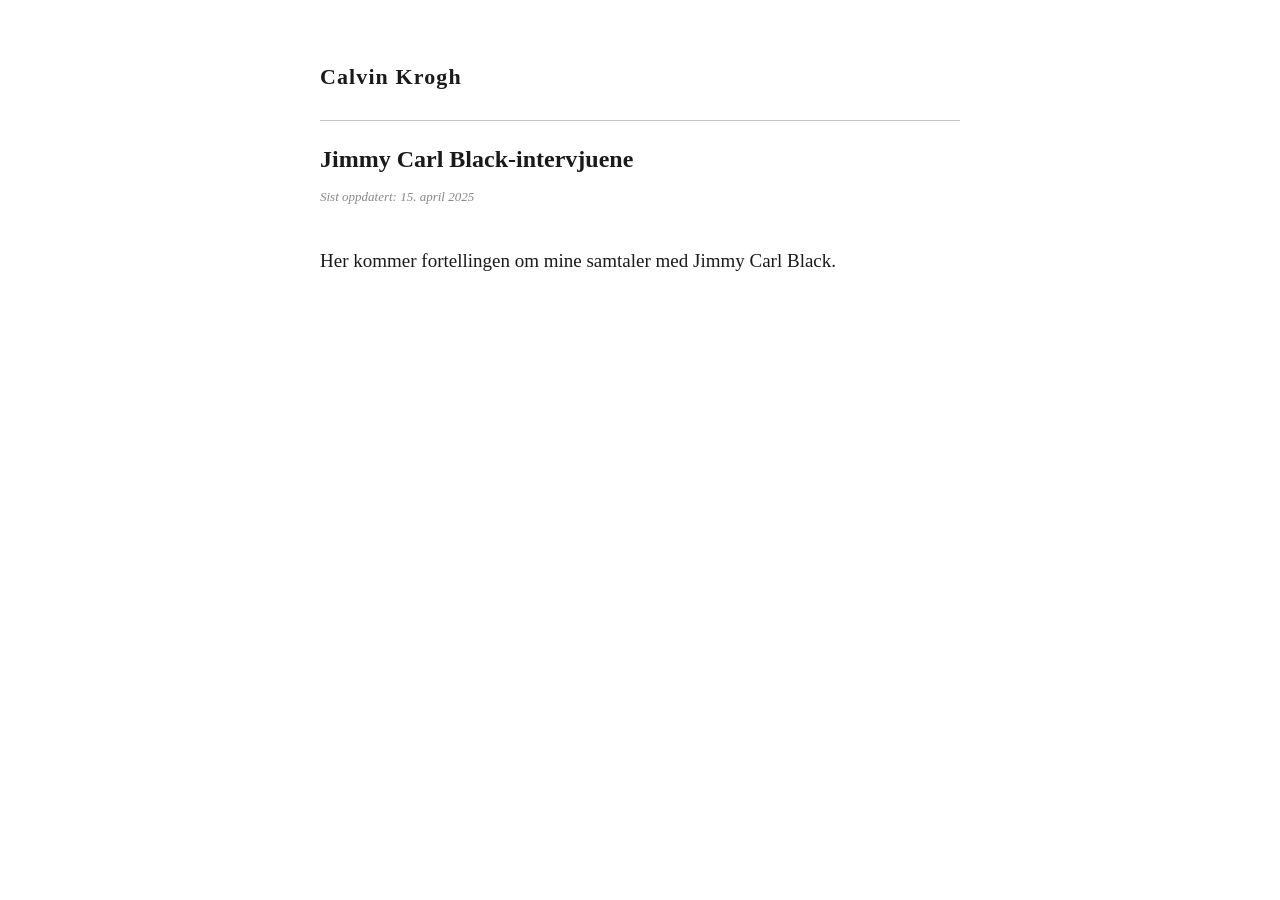
==== jimmy-carl-black-interviews.html @ 7d608687 "Add files via upload" ====
<!DOCTYPE html>
<html lang="no">
<head>
  <meta charset="UTF-8">
  <meta name="viewport" content="width=device-width, initial-scale=1.0">
  <title>Jimmy Carl Black-intervjuene – Calvin Krogh</title>
  <link rel="stylesheet" href="style.css">
</head>
<body>
  <div class="wrap">

    <header>
      <a href="index.html" class="site-name">Calvin Krogh</a>
    </header>

    <article>
      <h1>Jimmy Carl Black-intervjuene</h1>
      <p class="article-date">Sist oppdatert: 15. april 2025</p>

      <p>Her kommer fortellingen om mine samtaler med Jimmy Carl Black.</p>

    </article>

  </div>
</body>
</html>
---- style.css ----
@font-face {
  font-family: 'Crimson Text';
  src: url('fonts/CrimsonText-Regular.woff2') format('woff2');
  font-weight: 400;
  font-style: normal;
}
@font-face {
  font-family: 'Crimson Text';
  src: url('fonts/CrimsonText-Italic.woff2') format('woff2');
  font-weight: 400;
  font-style: italic;
}
@font-face {
  font-family: 'Crimson Text';
  src: url('fonts/CrimsonText-SemiBold.woff2') format('woff2');
  font-weight: 600;
  font-style: normal;
}

*, *::before, *::after {
  box-sizing: border-box;
  margin: 0;
  padding: 0;
}

:root {
  --text: #1a1a1a;
  --text-muted: #888;
  --border: #c8c4bc;
  --bg: #ffffff;
  --link: #1a1a1a;
}

@media (prefers-color-scheme: dark) {
  :root {
    --text: #e8e4dc;
    --text-muted: #888;
    --border: #3a3632;
    --bg: #161412;
    --link: #e8e4dc;
  }
}

html {
  font-size: 19px;
}

body {
  font-family: 'Crimson Text', Georgia, serif;
  color: var(--text);
  background: var(--bg);
  line-height: 1.85;
  padding: 3rem 1.5rem 5rem;
}

.wrap {
  max-width: 640px;
  margin: 0 auto;
}

/* Header */
header {
  display: flex;
  align-items: baseline;
  justify-content: space-between;
  margin-bottom: 1.2rem;
  padding-bottom: 1.2rem;
  border-bottom: 0.5px solid var(--border);
}

.site-name {
  font-size: 22px;
  font-weight: 600;
  letter-spacing: 0.05em;
  color: var(--text);
  text-decoration: none;
}

nav a {
  font-size: 16px;
  color: var(--text-muted);
  text-decoration: none;
  font-style: italic;
}

nav a:hover {
  color: var(--text);
}

/* Article */
article h1 {
  font-size: 24px;
  font-weight: 600;
  line-height: 1.3;
  margin-bottom: 0.5rem;
  color: var(--text);
}

.article-date {
  font-size: 13px;
  color: var(--text-muted);
  font-style: italic;
  margin-bottom: 1.8rem;
}

p {
  margin-bottom: 1.4rem;
}

p:last-child {
  margin-bottom: 0;
}

/* Dropcap */
p.dropcap::first-letter {
  font-size: 4.5em;
  font-weight: 600;
  float: left;
  line-height: 0.82;
  margin-right: 0.07em;
  margin-top: 0.05em;
}

/* Section headings inside articles */
article h2 {
  font-size: 20px;
  font-weight: 600;
  line-height: 1.3;
  margin-top: 2.2rem;
  margin-bottom: 0.4rem;
  color: var(--text);
}

/* Blockquote */
blockquote {
  margin: 2rem 0;
  padding-left: 1.5rem;
  border-left: 1.5px solid var(--border);
}

blockquote p {
  font-style: italic;
  color: var(--text);
  margin-bottom: 0.5rem;
}

blockquote cite {
  font-size: 13px;
  color: var(--text-muted);
  font-style: normal;
}

/* Links in body text */
article a {
  color: var(--link);
  text-decoration: underline;
  text-underline-offset: 3px;
}

/* Video embed */
.video-wrap {
  position: relative;
  padding-bottom: 56.25%;
  height: 0;
  margin: 2rem 0;
}

.video-wrap iframe {
  position: absolute;
  top: 0; left: 0;
  width: 100%; height: 100%;
  border: none;
}

/* Divider */
hr {
  border: none;
  border-top: 0.5px solid var(--border);
  margin: 3rem 0;
}

/* Section intro text */
.section-intro {
  font-size: 16px;
  color: var(--text-muted);
  font-style: italic;
  margin-bottom: 1.5rem;
  line-height: 1.7;
}

/* Newsletter */
.newsletter {
  margin-bottom: 0;
}

.newsletter-row {
  display: flex;
  gap: 8px;
}

.newsletter-row input {
  flex: 1;
}

.btn-filled {
  font-family: 'Crimson Text', Georgia, serif;
  font-size: 17px;
  background: var(--text);
  border: 0.5px solid var(--text);
  padding: 8px 20px;
  cursor: pointer;
  color: var(--bg);
  letter-spacing: 0.03em;
  white-space: nowrap;
}

.btn-filled:hover {
  opacity: 0.85;
}

/* Footer */
footer {
  border-top: 0.5px solid var(--border);
  margin-top: 3rem;
  padding: 1.5rem 0;
  font-size: 13px;
  color: var(--text-muted);
}

/* Contact form */
.contact-intro {
  font-size: 13px;
  color: var(--text-muted);
  font-style: italic;
  margin-bottom: 1.5rem;
}

.field {
  margin-bottom: 1.4rem;
}

label {
  display: block;
  font-size: 13px;
  color: var(--text-muted);
  margin-bottom: 4px;
  font-style: italic;
}

input[type="text"],
input[type="email"] {
  width: 100%;
  border: none;
  border-bottom: 0.5px solid var(--border);
  padding: 6px 0;
  font-family: 'Crimson Text', Georgia, serif;
  font-size: 18px;
  color: var(--text);
  background: transparent;
  outline: none;
  border-radius: 0;
}

input[type="text"]:focus,
input[type="email"]:focus {
  border-bottom-color: var(--text);
}

textarea {
  width: 100%;
  border: 0.5px solid var(--border);
  padding: 10px;
  font-family: 'Crimson Text', Georgia, serif;
  font-size: 18px;
  color: var(--text);
  background: transparent;
  outline: none;
  resize: vertical;
  min-height: 140px;
  border-radius: 0;
}

textarea:focus {
  border-color: var(--text);
}

button {
  font-family: 'Crimson Text', Georgia, serif;
  font-size: 17px;
  background: transparent;
  border: 0.5px solid var(--text);
  padding: 8px 24px;
  cursor: pointer;
  color: var(--text);
  letter-spacing: 0.03em;
}

button:hover {
  background: var(--text);
  color: var(--bg);
}

/* Status messages */
.status {
  margin-top: 1rem;
  font-size: 15px;
  font-style: italic;
  color: var(--text-muted);
  display: none;
}

/* Encrypted output */
.encrypted-output {
  display: none;
  margin-top: 1.5rem;
}

.encrypted-output p {
  font-size: 13px;
  color: var(--text-muted);
  font-style: italic;
  margin-bottom: 8px;
}

.encrypted-output textarea {
  font-family: 'Courier New', monospace;
  font-size: 11px;
  min-height: 120px;
}

.btn-row {
  display: flex;
  gap: 8px;
  margin-top: 8px;
}

/* Key status */
.key-status {
  font-size: 13px;
  font-style: italic;
  color: var(--text-muted);
  margin-bottom: 1.5rem;
}

.key-status.loaded {
  color: var(--text);
}
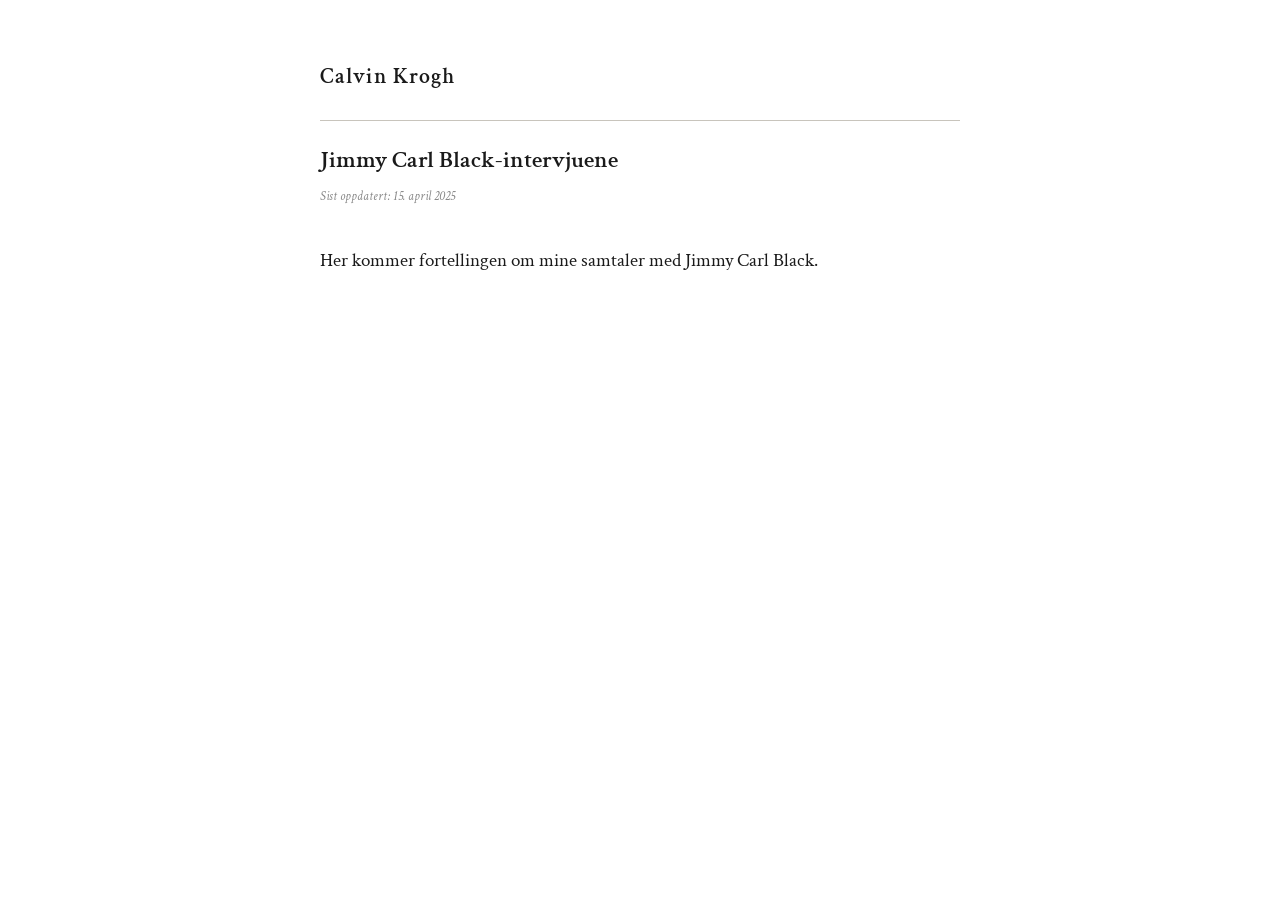
==== commit bd336a1c: "Add files via upload" ====
--- a/jimmy-carl-black-interviews.html
+++ b/jimmy-carl-black-interviews.html
@@ -5,6 +5,7 @@
   <meta name="viewport" content="width=device-width, initial-scale=1.0">
   <title>Jimmy Carl Black-intervjuene – Calvin Krogh</title>
   <link rel="stylesheet" href="style.css">
+  <link rel="icon" href="favicon.ico">
 </head>
 <body>
   <div class="wrap">
--- a/style.css
+++ b/style.css
@@ -1,18 +1,18 @@
 @font-face {
   font-family: 'Crimson Text';
-  src: url('fonts/CrimsonText-Regular.woff2') format('woff2');
+  src: url('CrimsonText-Regular.ttf') format('truetype');
   font-weight: 400;
   font-style: normal;
 }
 @font-face {
   font-family: 'Crimson Text';
-  src: url('fonts/CrimsonText-Italic.woff2') format('woff2');
+  src: url('CrimsonText-Italic.ttf') format('truetype');
   font-weight: 400;
   font-style: italic;
 }
 @font-face {
   font-family: 'Crimson Text';
-  src: url('fonts/CrimsonText-SemiBold.woff2') format('woff2');
+  src: url('CrimsonText-SemiBold.ttf') format('truetype');
   font-weight: 600;
   font-style: normal;
 }
@@ -31,15 +31,7 @@
   --link: #1a1a1a;
 }
 
-@media (prefers-color-scheme: dark) {
-  :root {
-    --text: #e8e4dc;
-    --text-muted: #888;
-    --border: #3a3632;
-    --bg: #161412;
-    --link: #e8e4dc;
-  }
-}
+
 
 html {
   font-size: 19px;
@@ -204,10 +196,10 @@
 
 .btn-filled {
   font-family: 'Crimson Text', Georgia, serif;
-  font-size: 17px;
+  font-size: 16px;
   background: var(--text);
   border: 0.5px solid var(--text);
-  padding: 8px 20px;
+  padding: 7px 22px;
   cursor: pointer;
   color: var(--bg);
   letter-spacing: 0.03em;
@@ -259,6 +251,7 @@
   background: transparent;
   outline: none;
   border-radius: 0;
+  -webkit-text-fill-color: var(--text);
 }
 
 input[type="text"]:focus,
@@ -278,6 +271,7 @@
   resize: vertical;
   min-height: 140px;
   border-radius: 0;
+  -webkit-text-fill-color: var(--text);
 }
 
 textarea:focus {
@@ -286,18 +280,17 @@
 
 button {
   font-family: 'Crimson Text', Georgia, serif;
-  font-size: 17px;
+  font-size: 16px;
   background: transparent;
-  border: 0.5px solid var(--text);
-  padding: 8px 24px;
+  border: 0.5px solid var(--border);
+  padding: 7px 22px;
   cursor: pointer;
   color: var(--text);
   letter-spacing: 0.03em;
 }
 
 button:hover {
-  background: var(--text);
-  color: var(--bg);
+  border-color: var(--text);
 }
 
 /* Status messages */
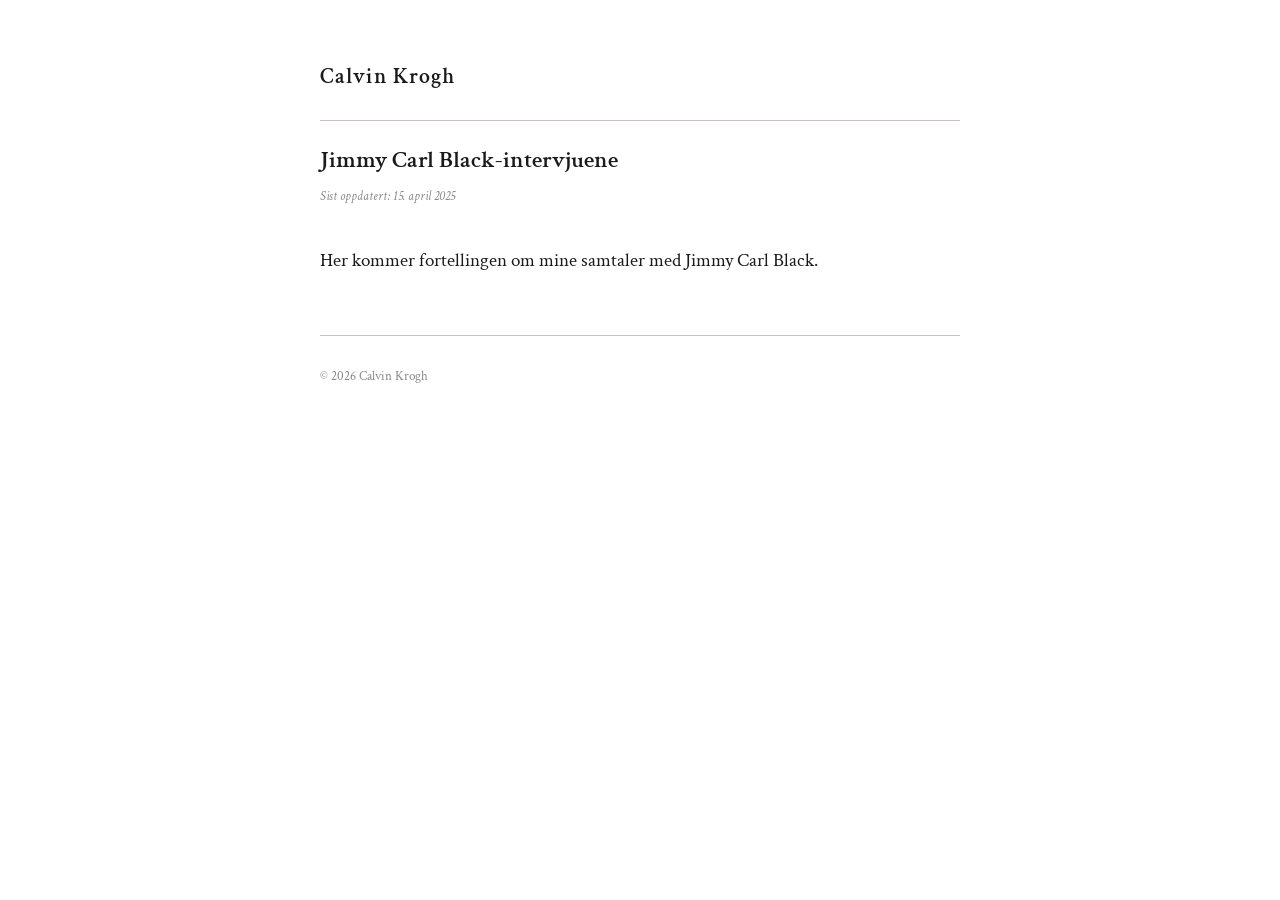
==== commit 54884c55: "Add files via upload" ====
--- a/jimmy-carl-black-interviews.html
+++ b/jimmy-carl-black-interviews.html
@@ -4,6 +4,7 @@
   <meta charset="UTF-8">
   <meta name="viewport" content="width=device-width, initial-scale=1.0">
   <title>Jimmy Carl Black-intervjuene – Calvin Krogh</title>
+  <meta name="description" content="Calvin Krogh om sine samtaler med Jimmy Carl Black.">
   <link rel="stylesheet" href="style.css">
   <link rel="icon" href="favicon.ico">
 </head>
@@ -19,9 +20,17 @@
       <p class="article-date">Sist oppdatert: 15. april 2025</p>
 
       <p>Her kommer fortellingen om mine samtaler med Jimmy Carl Black.</p>
-
     </article>
 
+    <footer>
+      <p>© <span id="year"></span> Calvin Krogh</p>
+    </footer>
+
   </div>
+
+  <script>
+    document.getElementById('year').textContent = new Date().getFullYear();
+  </script>
+
 </body>
 </html>
--- a/style.css
+++ b/style.css
@@ -28,10 +28,7 @@
   --text-muted: #888;
   --border: #c8c4bc;
   --bg: #ffffff;
-  --link: #1a1a1a;
-}
-
-
+}
 
 html {
   font-size: 19px;
@@ -142,9 +139,9 @@
   font-style: normal;
 }
 
-/* Links in body text */
-article a {
-  color: var(--link);
+/* Links */
+article a, section a {
+  color: var(--text);
   text-decoration: underline;
   text-underline-offset: 3px;
 }
@@ -171,13 +168,11 @@
   margin: 3rem 0;
 }
 
-/* Section intro text */
-.section-intro {
-  font-size: 16px;
-  color: var(--text-muted);
-  font-style: italic;
-  margin-bottom: 1.5rem;
-  line-height: 1.7;
+/* Section text */
+section p {
+  font-size: 19px;
+  color: var(--text);
+  line-height: 1.85;
 }
 
 /* Newsletter */
@@ -188,26 +183,49 @@
 .newsletter-row {
   display: flex;
   gap: 8px;
+  margin-top: 1rem;
 }
 
 .newsletter-row input {
   flex: 1;
-}
-
-.btn-filled {
+  border: none;
+  border-bottom: 0.5px solid var(--border);
+  padding: 6px 0;
+  font-family: 'Crimson Text', Georgia, serif;
+  font-size: 18px;
+  color: var(--text);
+  background: transparent;
+  outline: none;
+  border-radius: 0;
+}
+
+.newsletter-row input:focus {
+  border-bottom-color: var(--text);
+}
+
+.newsletter-row button {
   font-family: 'Crimson Text', Georgia, serif;
   font-size: 16px;
-  background: var(--text);
-  border: 0.5px solid var(--text);
+  background: transparent;
+  border: 0.5px solid var(--border);
   padding: 7px 22px;
   cursor: pointer;
-  color: var(--bg);
+  color: var(--text);
   letter-spacing: 0.03em;
   white-space: nowrap;
 }
 
-.btn-filled:hover {
-  opacity: 0.85;
+.newsletter-row button:hover {
+  border-color: var(--text);
+}
+
+/* Status */
+.status {
+  margin-top: 1rem;
+  font-size: 15px;
+  font-style: italic;
+  color: var(--text-muted);
+  display: none;
 }
 
 /* Footer */
@@ -218,123 +236,3 @@
   font-size: 13px;
   color: var(--text-muted);
 }
-
-/* Contact form */
-.contact-intro {
-  font-size: 13px;
-  color: var(--text-muted);
-  font-style: italic;
-  margin-bottom: 1.5rem;
-}
-
-.field {
-  margin-bottom: 1.4rem;
-}
-
-label {
-  display: block;
-  font-size: 13px;
-  color: var(--text-muted);
-  margin-bottom: 4px;
-  font-style: italic;
-}
-
-input[type="text"],
-input[type="email"] {
-  width: 100%;
-  border: none;
-  border-bottom: 0.5px solid var(--border);
-  padding: 6px 0;
-  font-family: 'Crimson Text', Georgia, serif;
-  font-size: 18px;
-  color: var(--text);
-  background: transparent;
-  outline: none;
-  border-radius: 0;
-  -webkit-text-fill-color: var(--text);
-}
-
-input[type="text"]:focus,
-input[type="email"]:focus {
-  border-bottom-color: var(--text);
-}
-
-textarea {
-  width: 100%;
-  border: 0.5px solid var(--border);
-  padding: 10px;
-  font-family: 'Crimson Text', Georgia, serif;
-  font-size: 18px;
-  color: var(--text);
-  background: transparent;
-  outline: none;
-  resize: vertical;
-  min-height: 140px;
-  border-radius: 0;
-  -webkit-text-fill-color: var(--text);
-}
-
-textarea:focus {
-  border-color: var(--text);
-}
-
-button {
-  font-family: 'Crimson Text', Georgia, serif;
-  font-size: 16px;
-  background: transparent;
-  border: 0.5px solid var(--border);
-  padding: 7px 22px;
-  cursor: pointer;
-  color: var(--text);
-  letter-spacing: 0.03em;
-}
-
-button:hover {
-  border-color: var(--text);
-}
-
-/* Status messages */
-.status {
-  margin-top: 1rem;
-  font-size: 15px;
-  font-style: italic;
-  color: var(--text-muted);
-  display: none;
-}
-
-/* Encrypted output */
-.encrypted-output {
-  display: none;
-  margin-top: 1.5rem;
-}
-
-.encrypted-output p {
-  font-size: 13px;
-  color: var(--text-muted);
-  font-style: italic;
-  margin-bottom: 8px;
-}
-
-.encrypted-output textarea {
-  font-family: 'Courier New', monospace;
-  font-size: 11px;
-  min-height: 120px;
-}
-
-.btn-row {
-  display: flex;
-  gap: 8px;
-  margin-top: 8px;
-}
-
-/* Key status */
-.key-status {
-  font-size: 13px;
-  font-style: italic;
-  color: var(--text-muted);
-  margin-bottom: 1.5rem;
-}
-
-.key-status.loaded {
-  color: var(--text);
-}
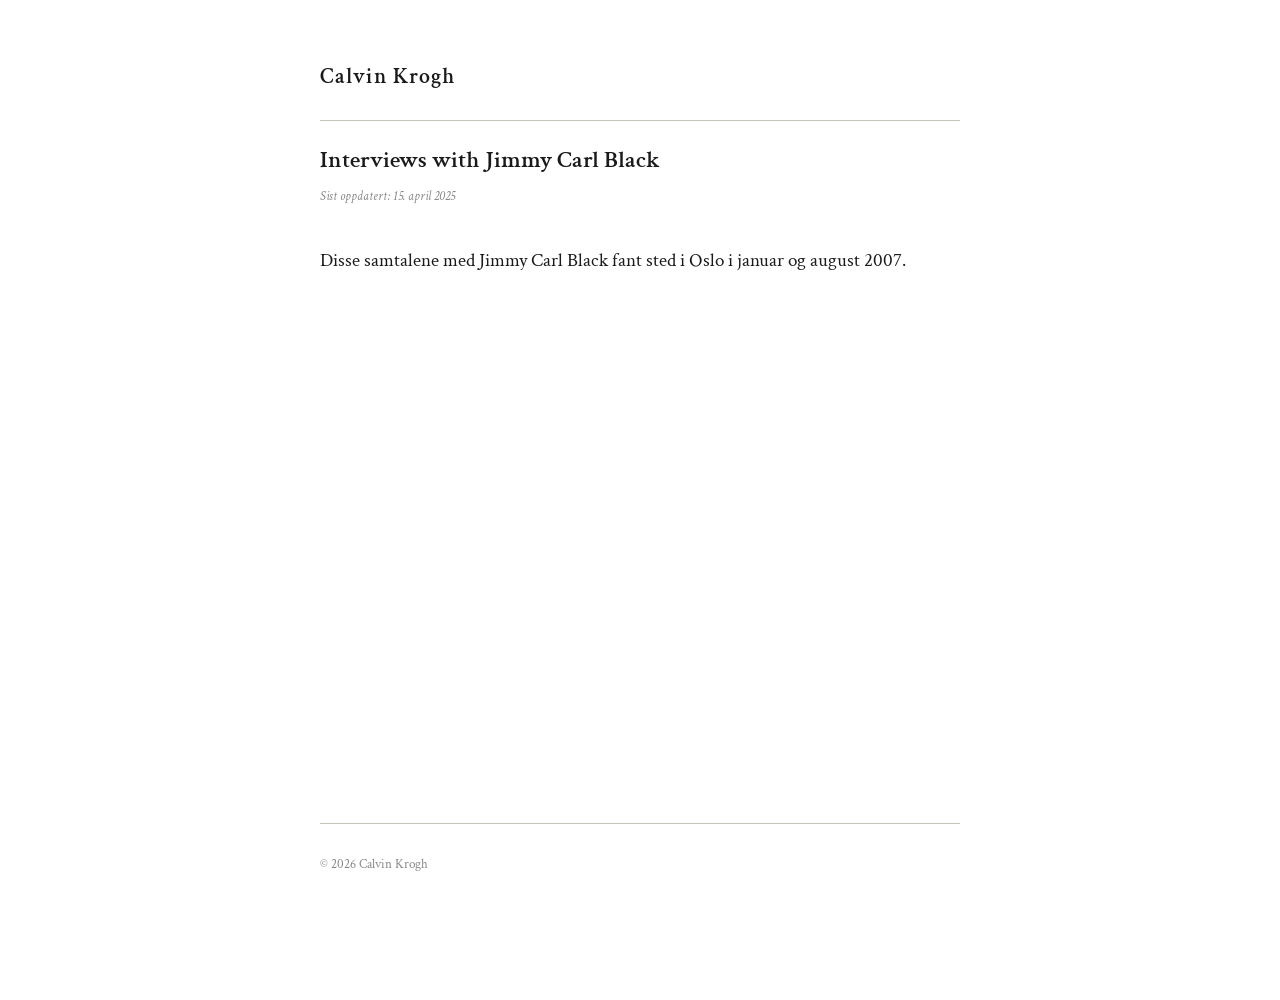
==== commit b1a962d7: "Add files via upload" ====
--- a/jimmy-carl-black-interviews.html
+++ b/jimmy-carl-black-interviews.html
@@ -3,23 +3,30 @@
 <head>
   <meta charset="UTF-8">
   <meta name="viewport" content="width=device-width, initial-scale=1.0">
-  <title>Jimmy Carl Black-intervjuene – Calvin Krogh</title>
-  <meta name="description" content="Calvin Krogh om sine samtaler med Jimmy Carl Black.">
+  <title>Interviews with Jimmy Carl Black – Calvin Krogh</title>
+  <meta name="description" content="Disse samtalene med Jimmy Carl Black fant sted i Oslo i januar og august 2007.">
   <link rel="stylesheet" href="style.css">
-  <link rel="icon" href="favicon.ico">
+  <link rel="icon" href="favicon.ico" sizes="any">
+  <link rel="icon" href="favicon.svg" type="image/svg+xml">
+  <link rel="apple-touch-icon" href="apple-touch-icon.png">
+  <link rel="manifest" href="site.webmanifest">
 </head>
 <body>
   <div class="wrap">
 
     <header>
-      <a href="index.html" class="site-name">Calvin Krogh</a>
+      <a href="/" class="site-name">Calvin Krogh</a>
     </header>
 
     <article>
-      <h1>Jimmy Carl Black-intervjuene</h1>
+      <h1>Interviews with Jimmy Carl Black</h1>
       <p class="article-date">Sist oppdatert: 15. april 2025</p>
 
-      <p>Her kommer fortellingen om mine samtaler med Jimmy Carl Black.</p>
+      <p>Disse samtalene med Jimmy Carl Black fant sted i Oslo i januar og august 2007.</p>
+
+      <div class="video-wrap" style="padding-bottom: 0; height: 450px;">
+        <iframe width="100%" height="450" scrolling="no" frameborder="no" allow="autoplay" src="https://w.soundcloud.com/player/?url=https%3A//api.soundcloud.com/playlists/soundcloud%253Aplaylists%253A2198319&color=%231a1a1a&auto_play=false&hide_related=false&show_comments=true&show_user=true&show_reposts=false&show_teaser=true"></iframe>
+      </div>
     </article>
 
     <footer>
--- a/style.css
+++ b/style.css
@@ -184,10 +184,12 @@
   display: flex;
   gap: 8px;
   margin-top: 1rem;
+  flex-wrap: wrap;
 }
 
 .newsletter-row input {
   flex: 1;
+  min-width: 0;
   border: none;
   border-bottom: 0.5px solid var(--border);
   padding: 6px 0;
@@ -213,6 +215,7 @@
   color: var(--text);
   letter-spacing: 0.03em;
   white-space: nowrap;
+  flex-shrink: 0;
 }
 
 .newsletter-row button:hover {
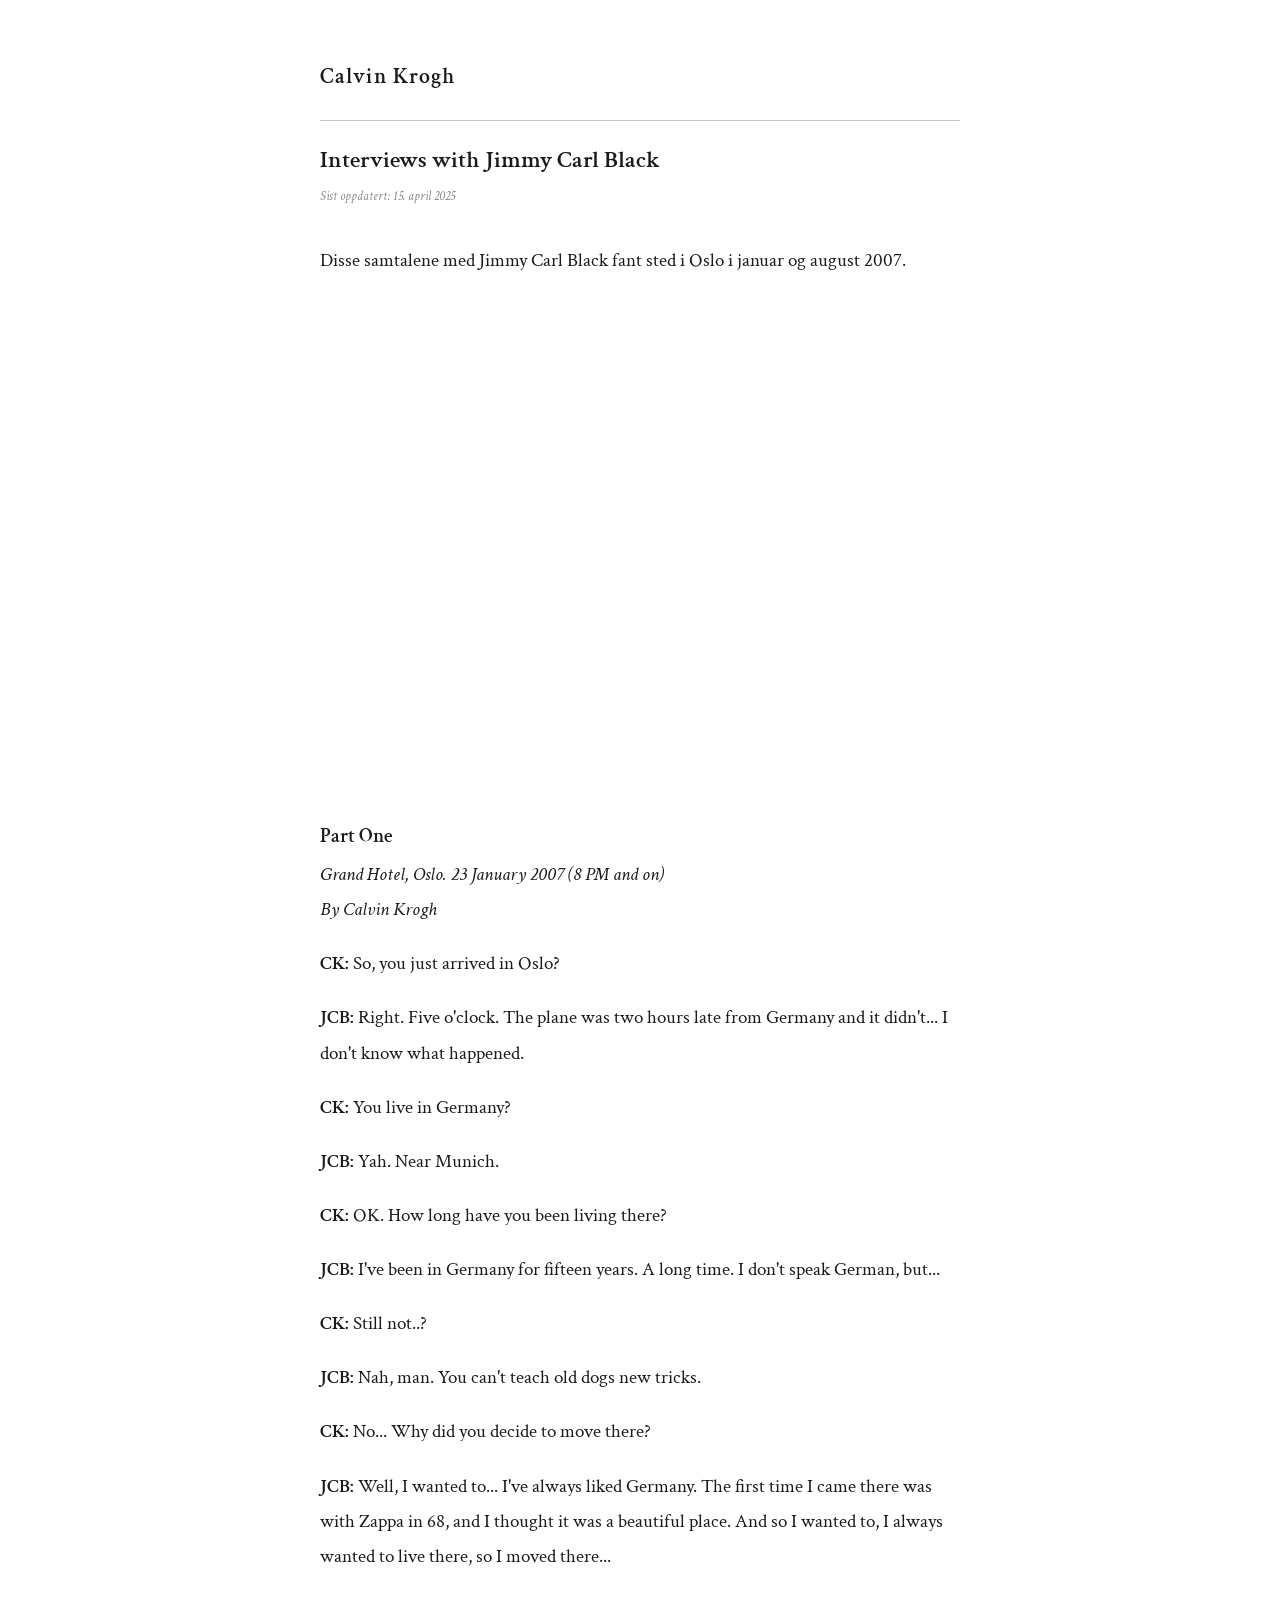
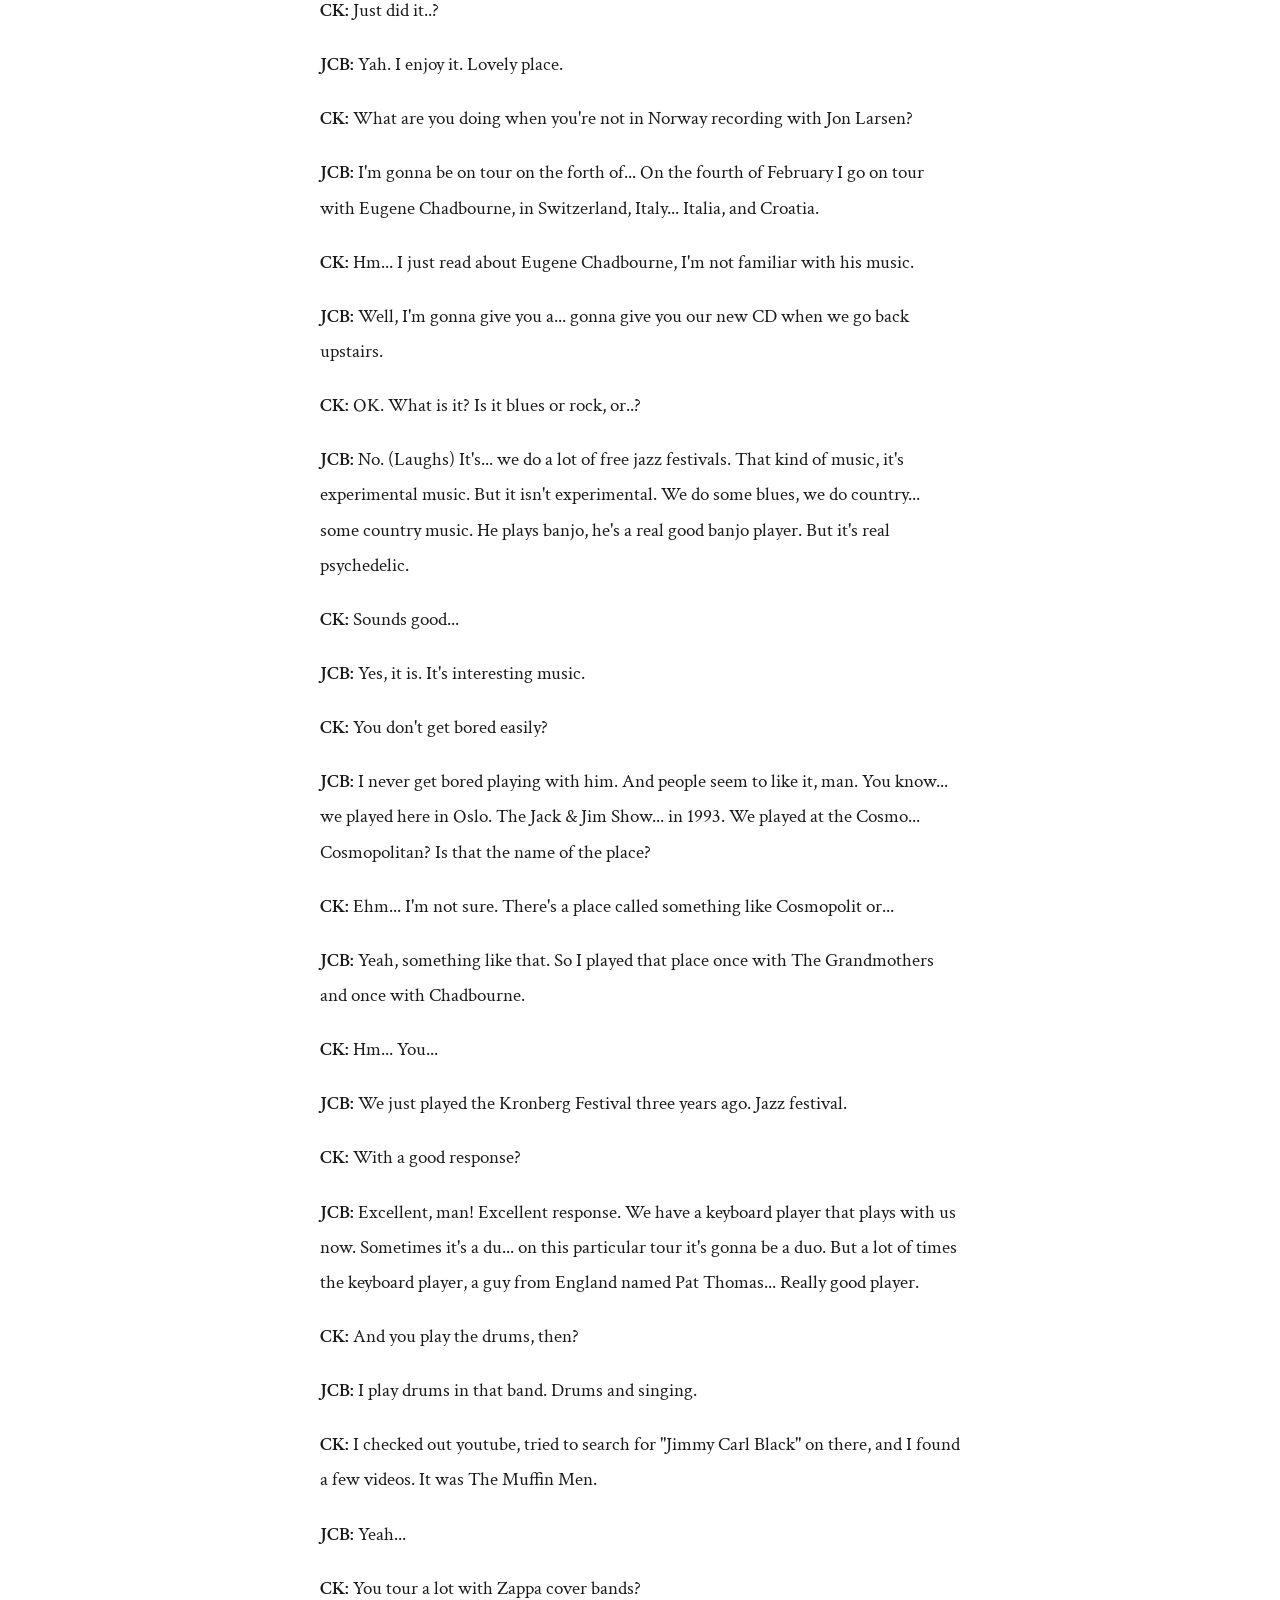
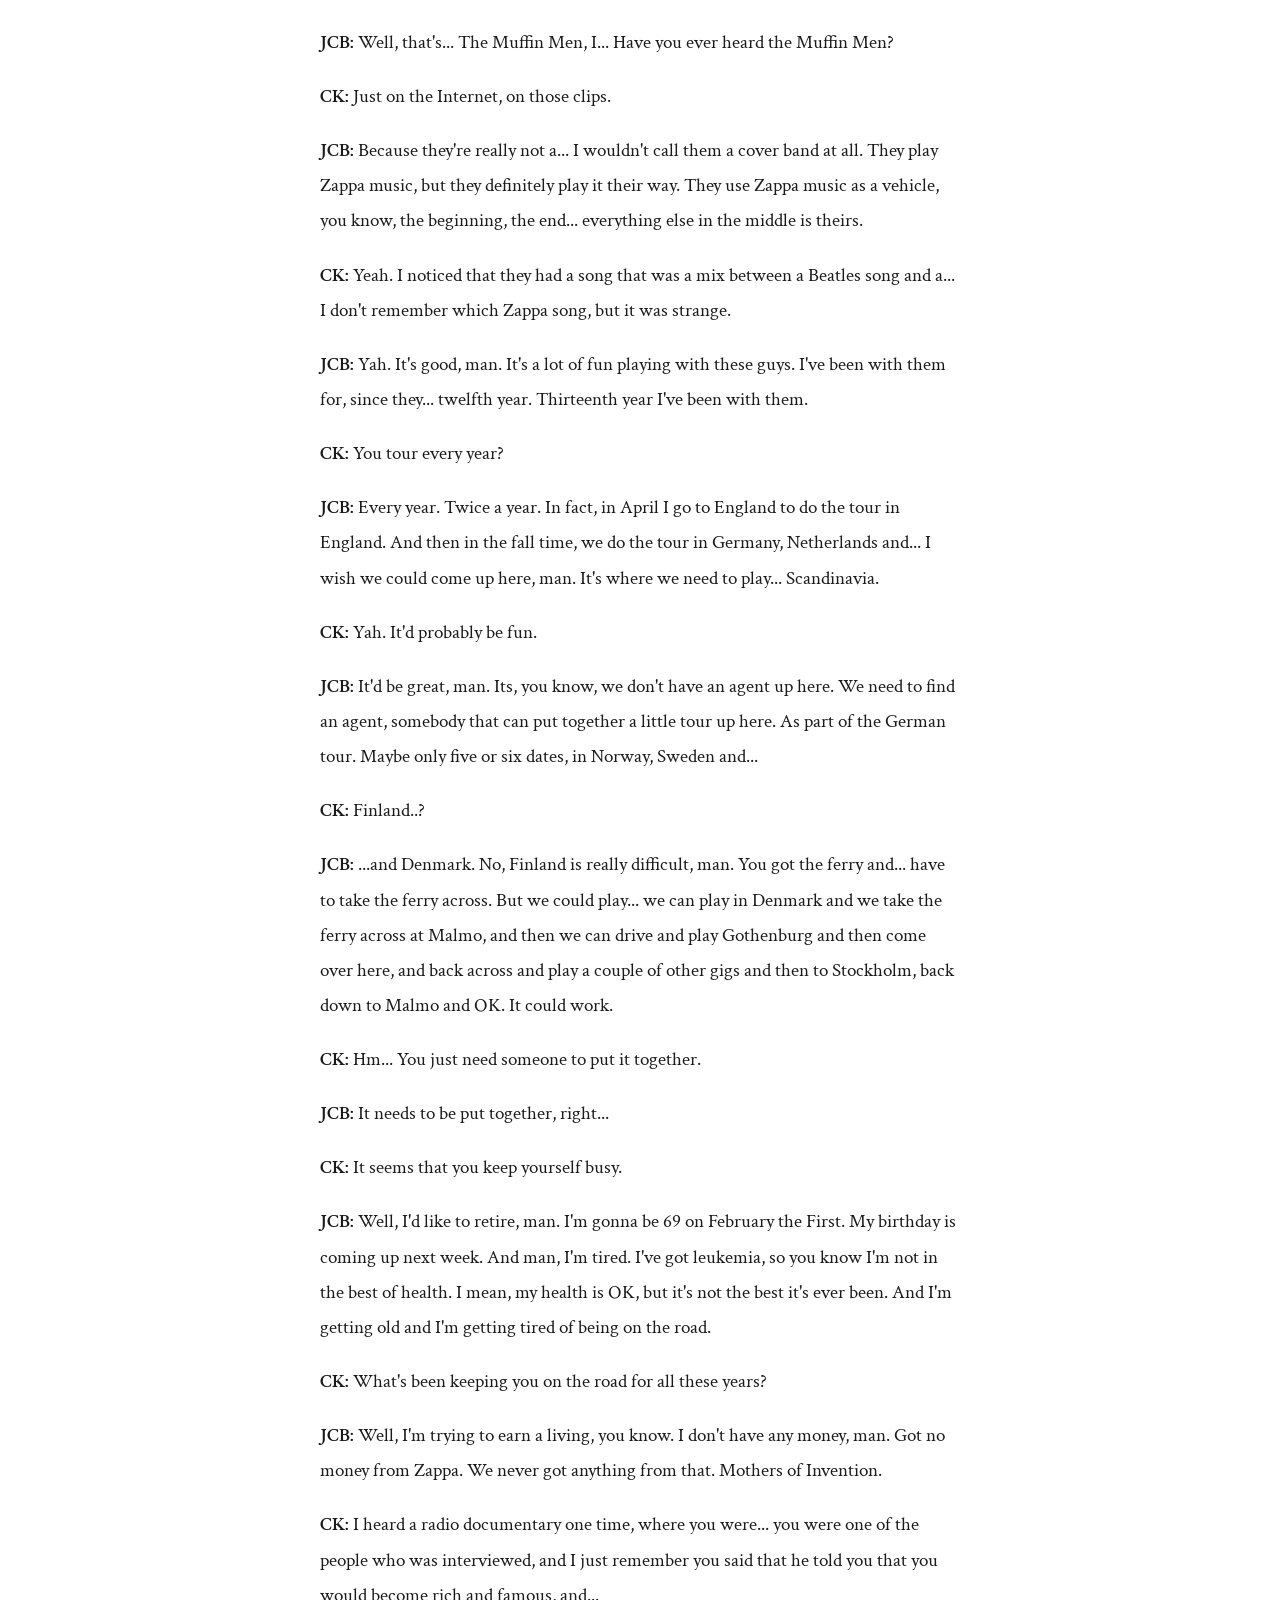
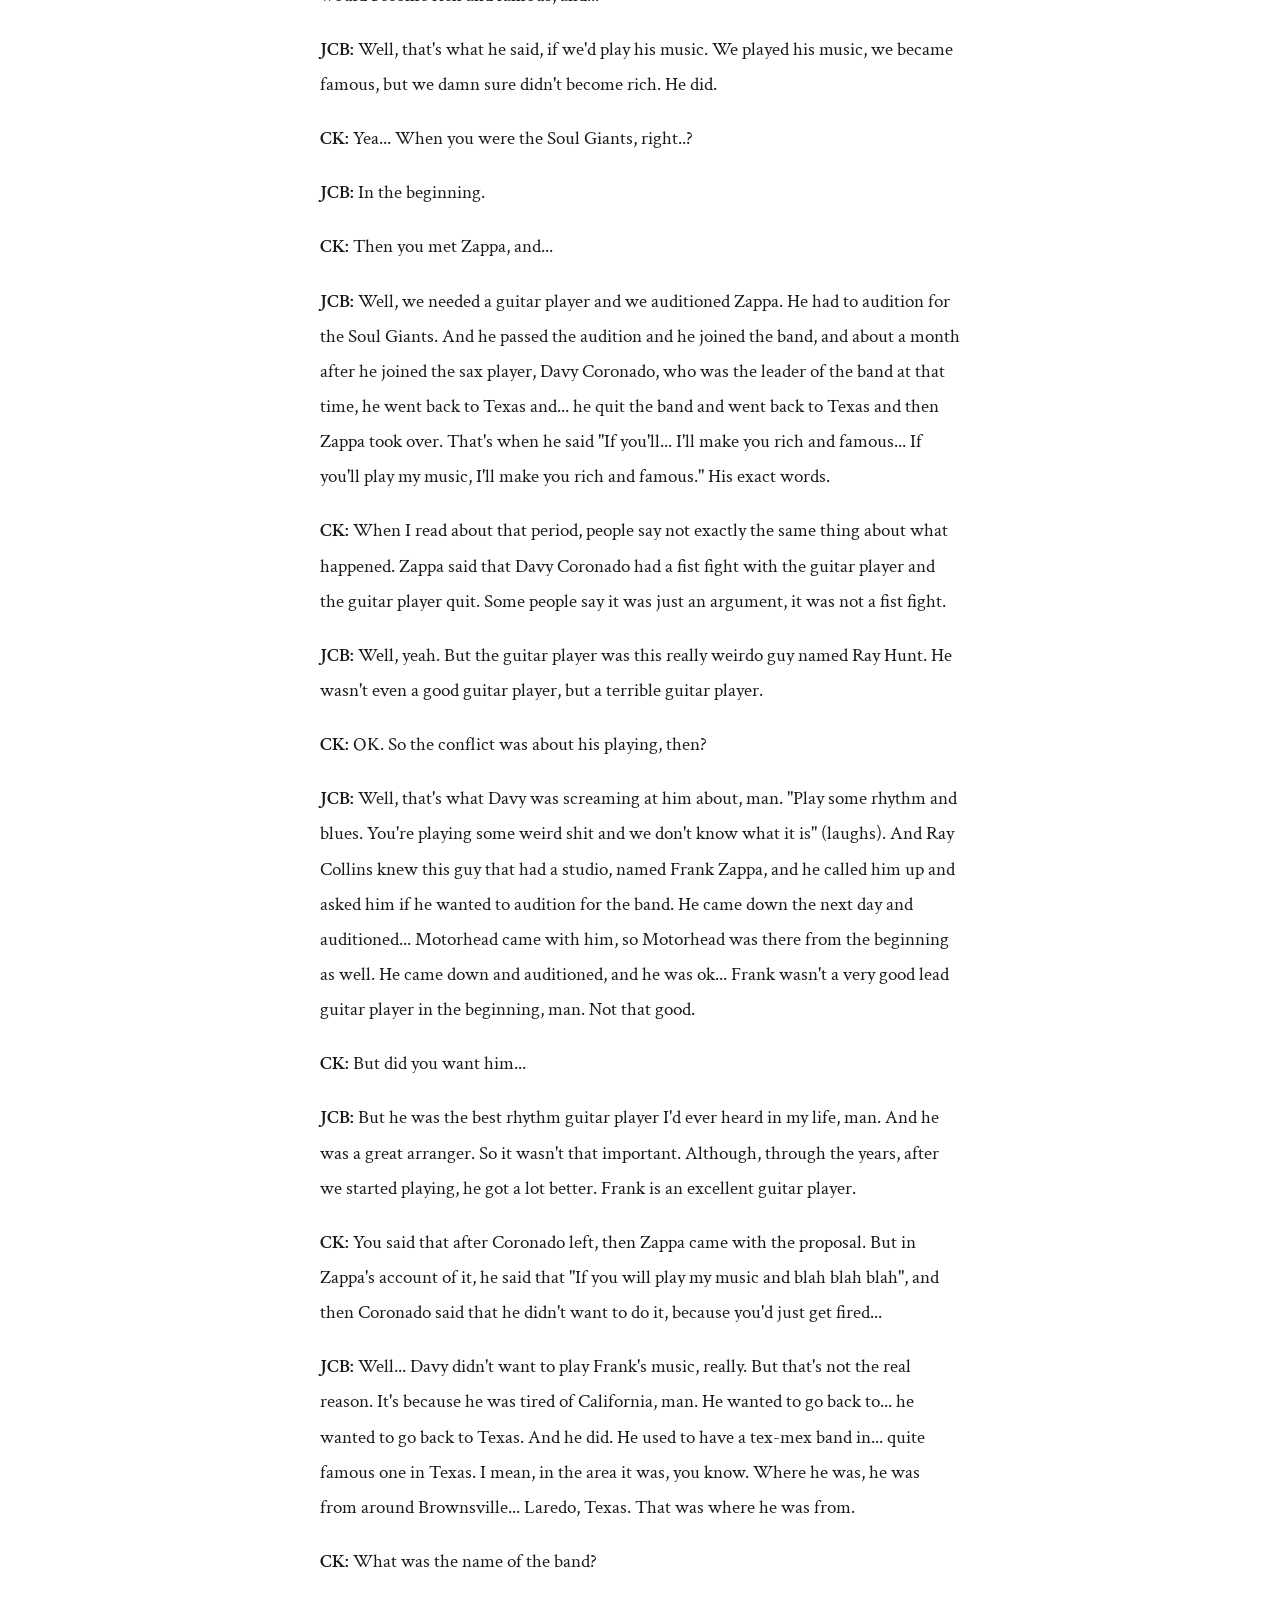
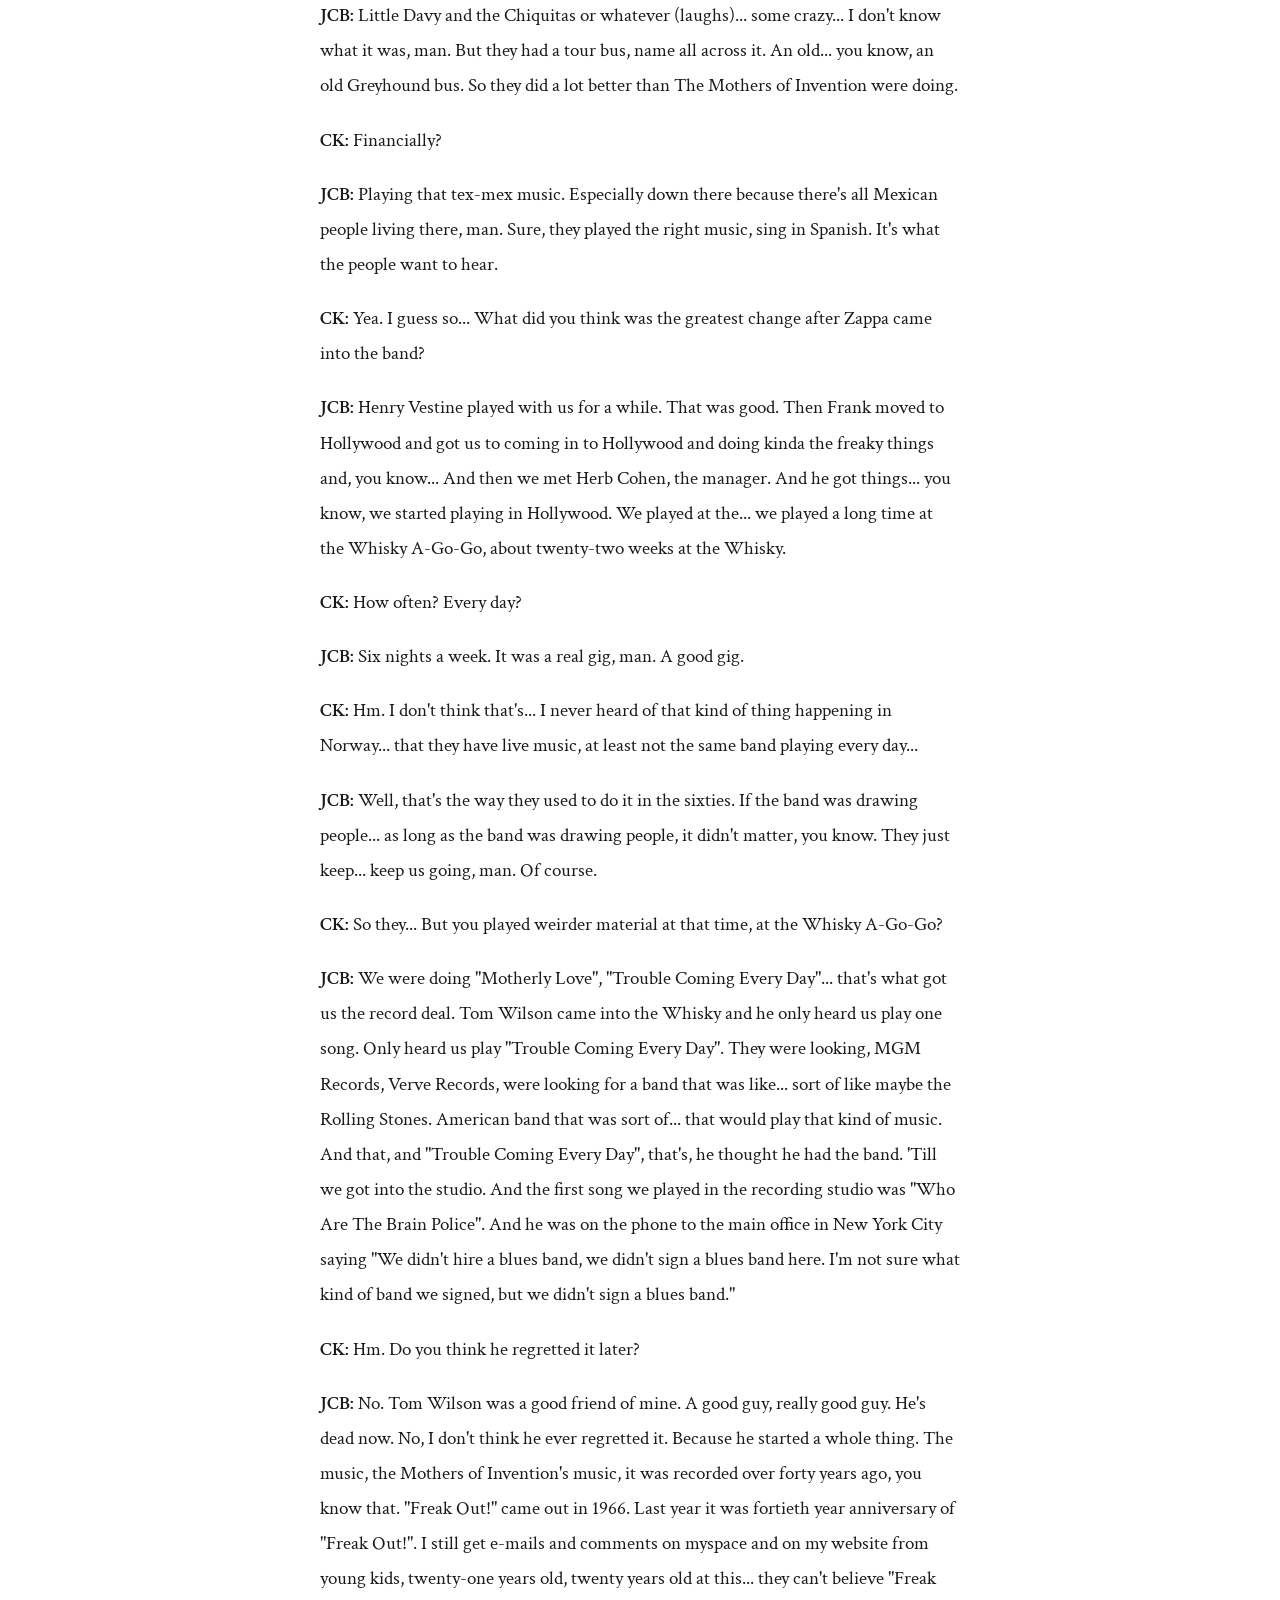
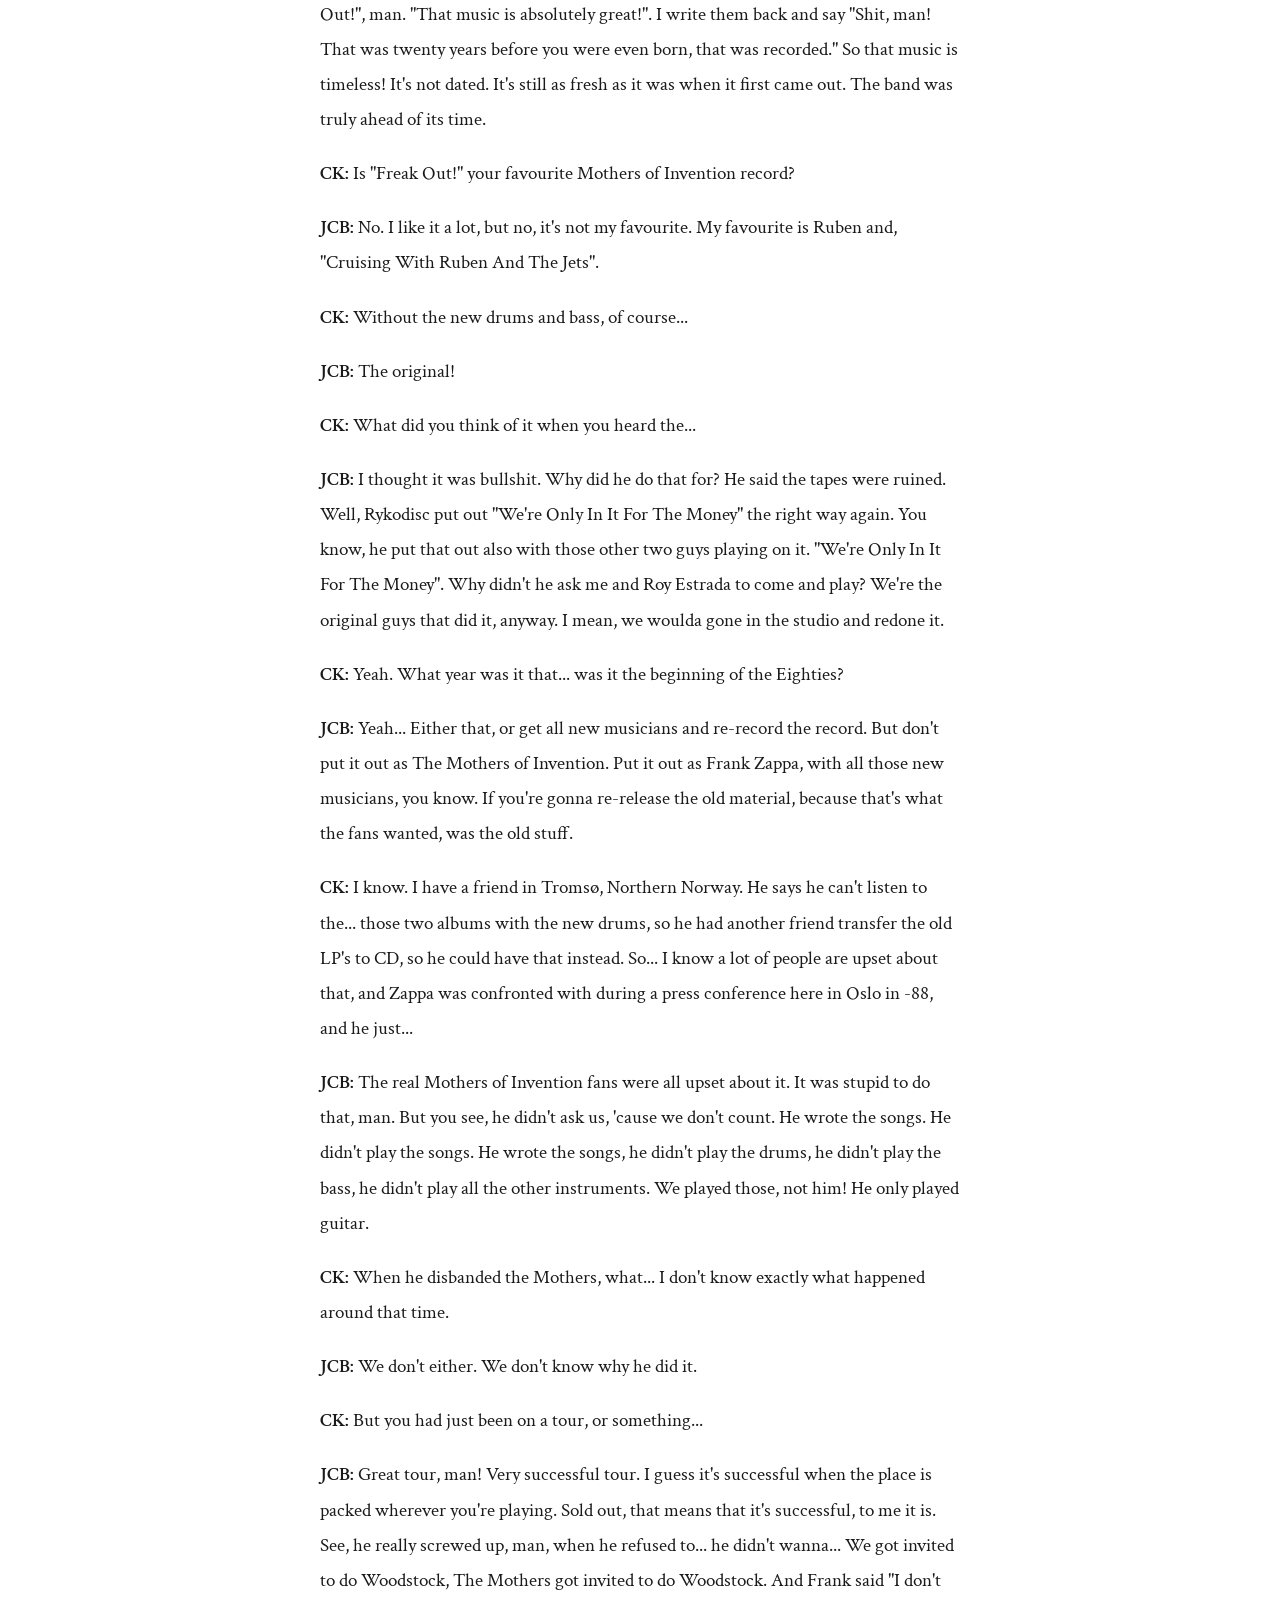
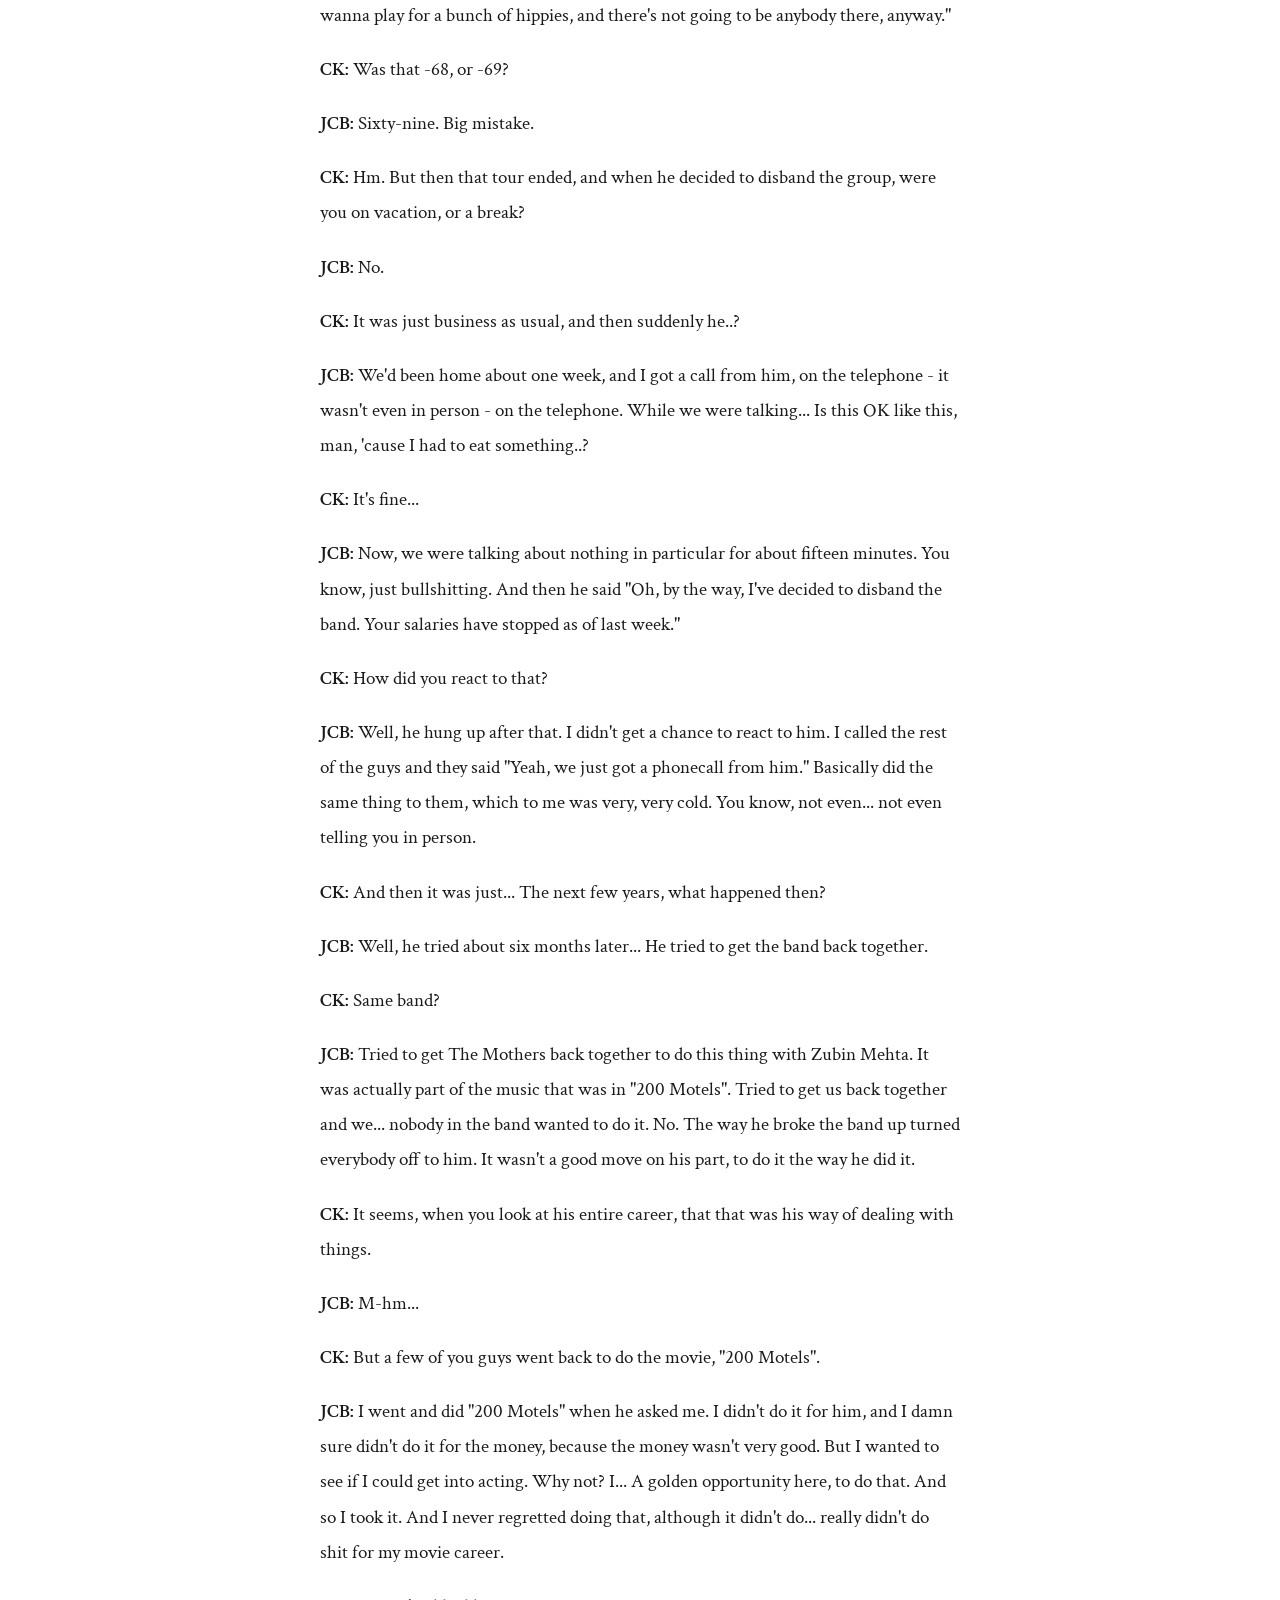
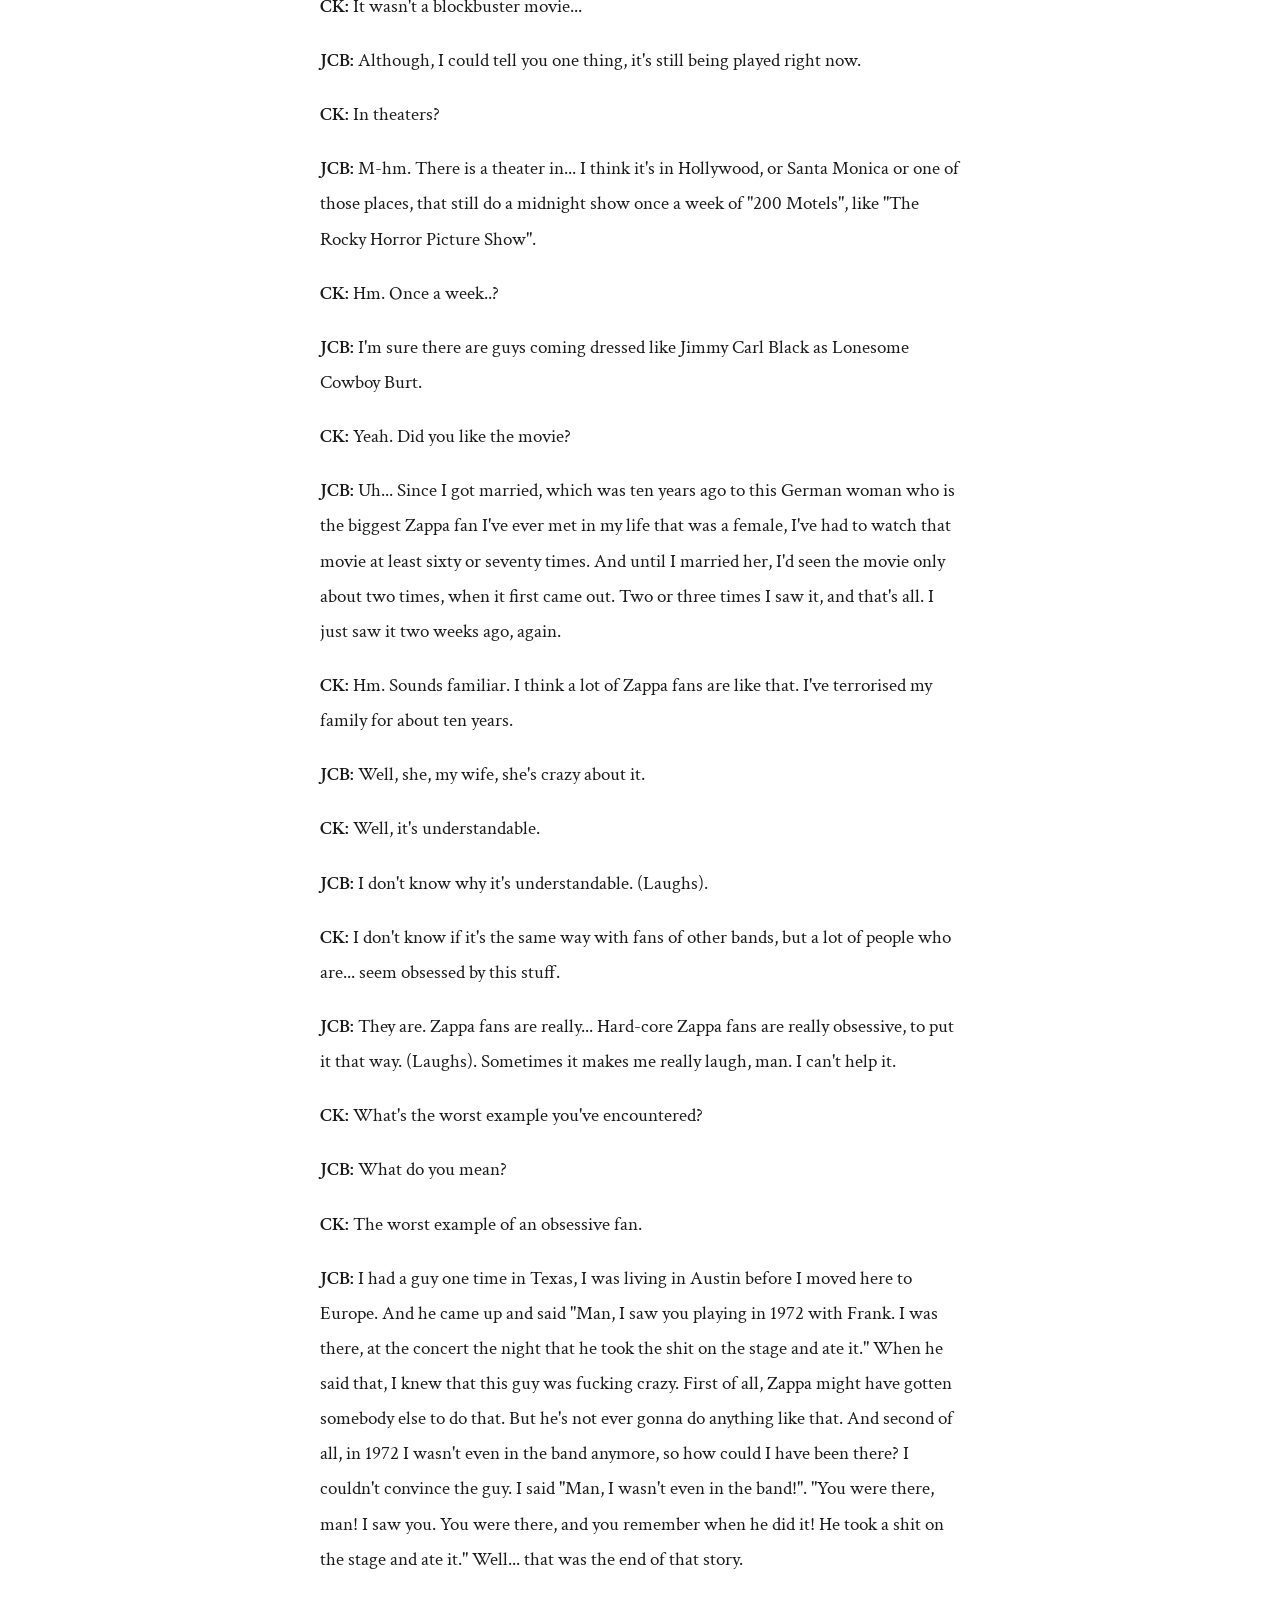
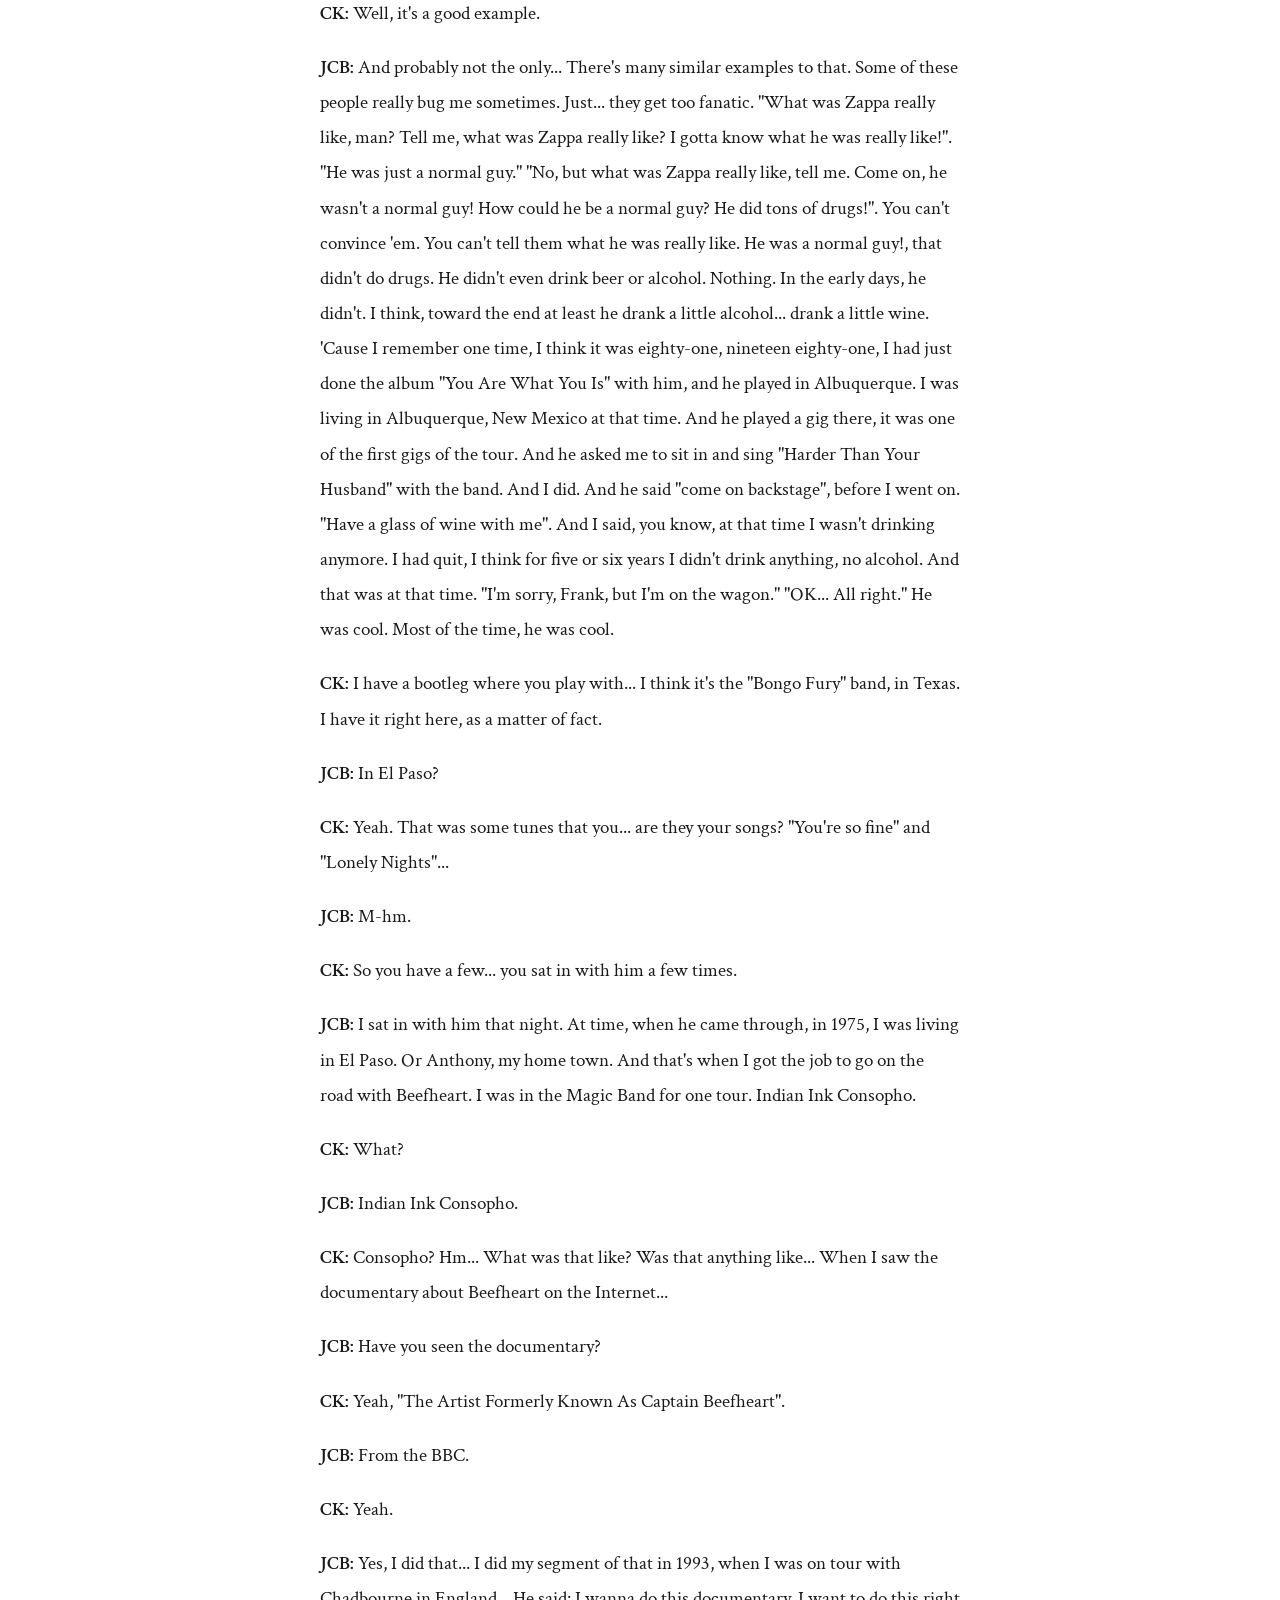
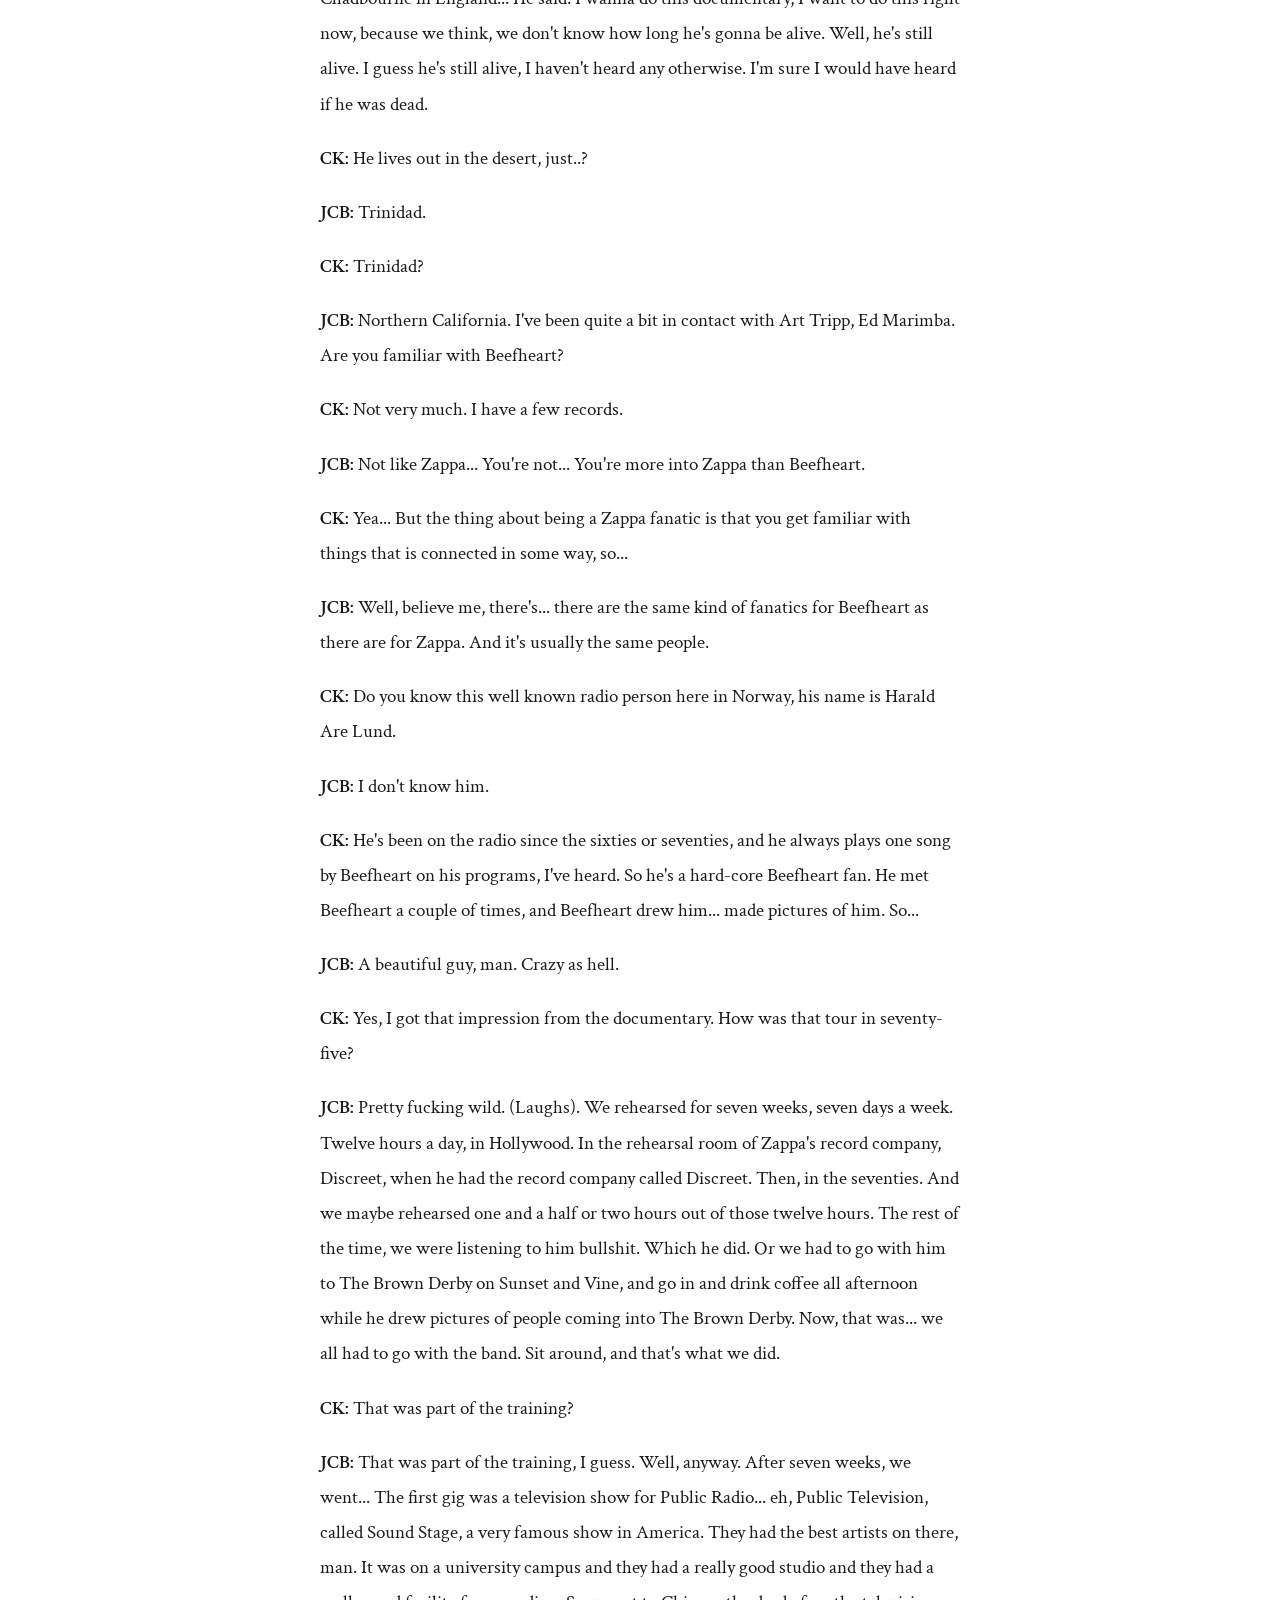
==== commit e21e16b8: "Add files via upload" ====
--- a/jimmy-carl-black-interviews.html
+++ b/jimmy-carl-black-interviews.html
@@ -10,6 +10,10 @@
   <link rel="icon" href="favicon.svg" type="image/svg+xml">
   <link rel="apple-touch-icon" href="apple-touch-icon.png">
   <link rel="manifest" href="site.webmanifest">
+  <style>
+    .interview p { margin-bottom: 1rem; }
+    .interview .speaker { font-weight: 600; }
+  </style>
 </head>
 <body>
   <div class="wrap">
@@ -24,9 +28,522 @@
 
       <p>Disse samtalene med Jimmy Carl Black fant sted i Oslo i januar og august 2007.</p>
 
-      <div class="video-wrap" style="padding-bottom: 0; height: 450px;">
+      <div class="video-wrap" style="padding-bottom: 0; height: 450px; margin-bottom: 3rem;">
         <iframe width="100%" height="450" scrolling="no" frameborder="no" allow="autoplay" src="https://w.soundcloud.com/player/?url=https%3A//api.soundcloud.com/playlists/soundcloud%253Aplaylists%253A2198319&color=%231a1a1a&auto_play=false&hide_related=false&show_comments=true&show_user=true&show_reposts=false&show_teaser=true"></iframe>
       </div>
+
+      <div class="interview">
+
+        <h2>Part One</h2>
+        <p><em>Grand Hotel, Oslo. 23 January 2007 (8 PM and on)<br>By Calvin Krogh</em></p>
+
+        <p><span class="speaker">CK:</span> So, you just arrived in Oslo?</p>
+        <p><span class="speaker">JCB:</span> Right. Five o'clock. The plane was two hours late from Germany and it didn't... I don't know what happened.</p>
+        <p><span class="speaker">CK:</span> You live in Germany?</p>
+        <p><span class="speaker">JCB:</span> Yah. Near Munich.</p>
+        <p><span class="speaker">CK:</span> OK. How long have you been living there?</p>
+        <p><span class="speaker">JCB:</span> I've been in Germany for fifteen years. A long time. I don't speak German, but...</p>
+        <p><span class="speaker">CK:</span> Still not..?</p>
+        <p><span class="speaker">JCB:</span> Nah, man. You can't teach old dogs new tricks.</p>
+        <p><span class="speaker">CK:</span> No... Why did you decide to move there?</p>
+        <p><span class="speaker">JCB:</span> Well, I wanted to... I've always liked Germany. The first time I came there was with Zappa in 68, and I thought it was a beautiful place. And so I wanted to, I always wanted to live there, so I moved there...</p>
+        <p><span class="speaker">CK:</span> Just did it..?</p>
+        <p><span class="speaker">JCB:</span> Yah. I enjoy it. Lovely place.</p>
+        <p><span class="speaker">CK:</span> What are you doing when you're not in Norway recording with Jon Larsen?</p>
+        <p><span class="speaker">JCB:</span> I'm gonna be on tour on the forth of... On the fourth of February I go on tour with Eugene Chadbourne, in Switzerland, Italy... Italia, and Croatia.</p>
+        <p><span class="speaker">CK:</span> Hm... I just read about Eugene Chadbourne, I'm not familiar with his music.</p>
+        <p><span class="speaker">JCB:</span> Well, I'm gonna give you a... gonna give you our new CD when we go back upstairs.</p>
+        <p><span class="speaker">CK:</span> OK. What is it? Is it blues or rock, or..?</p>
+        <p><span class="speaker">JCB:</span> No. (Laughs) It's... we do a lot of free jazz festivals. That kind of music, it's experimental music. But it isn't experimental. We do some blues, we do country... some country music. He plays banjo, he's a real good banjo player. But it's real psychedelic.</p>
+        <p><span class="speaker">CK:</span> Sounds good...</p>
+        <p><span class="speaker">JCB:</span> Yes, it is. It's interesting music.</p>
+        <p><span class="speaker">CK:</span> You don't get bored easily?</p>
+        <p><span class="speaker">JCB:</span> I never get bored playing with him. And people seem to like it, man. You know... we played here in Oslo. The Jack &amp; Jim Show... in 1993. We played at the Cosmo... Cosmopolitan? Is that the name of the place?</p>
+        <p><span class="speaker">CK:</span> Ehm... I'm not sure. There's a place called something like Cosmopolit or...</p>
+        <p><span class="speaker">JCB:</span> Yeah, something like that. So I played that place once with The Grandmothers and once with Chadbourne.</p>
+        <p><span class="speaker">CK:</span> Hm... You...</p>
+        <p><span class="speaker">JCB:</span> We just played the Kronberg Festival three years ago. Jazz festival.</p>
+        <p><span class="speaker">CK:</span> With a good response?</p>
+        <p><span class="speaker">JCB:</span> Excellent, man! Excellent response. We have a keyboard player that plays with us now. Sometimes it's a du... on this particular tour it's gonna be a duo. But a lot of times the keyboard player, a guy from England named Pat Thomas... Really good player.</p>
+        <p><span class="speaker">CK:</span> And you play the drums, then?</p>
+        <p><span class="speaker">JCB:</span> I play drums in that band. Drums and singing.</p>
+        <p><span class="speaker">CK:</span> I checked out youtube, tried to search for "Jimmy Carl Black" on there, and I found a few videos. It was The Muffin Men.</p>
+        <p><span class="speaker">JCB:</span> Yeah...</p>
+        <p><span class="speaker">CK:</span> You tour a lot with Zappa cover bands?</p>
+        <p><span class="speaker">JCB:</span> Well, that's... The Muffin Men, I... Have you ever heard the Muffin Men?</p>
+        <p><span class="speaker">CK:</span> Just on the Internet, on those clips.</p>
+        <p><span class="speaker">JCB:</span> Because they're really not a... I wouldn't call them a cover band at all. They play Zappa music, but they definitely play it their way. They use Zappa music as a vehicle, you know, the beginning, the end... everything else in the middle is theirs.</p>
+        <p><span class="speaker">CK:</span> Yeah. I noticed that they had a song that was a mix between a Beatles song and a... I don't remember which Zappa song, but it was strange.</p>
+        <p><span class="speaker">JCB:</span> Yah. It's good, man. It's a lot of fun playing with these guys. I've been with them for, since they... twelfth year. Thirteenth year I've been with them.</p>
+        <p><span class="speaker">CK:</span> You tour every year?</p>
+        <p><span class="speaker">JCB:</span> Every year. Twice a year. In fact, in April I go to England to do the tour in England. And then in the fall time, we do the tour in Germany, Netherlands and... I wish we could come up here, man. It's where we need to play... Scandinavia.</p>
+        <p><span class="speaker">CK:</span> Yah. It'd probably be fun.</p>
+        <p><span class="speaker">JCB:</span> It'd be great, man. Its, you know, we don't have an agent up here. We need to find an agent, somebody that can put together a little tour up here. As part of the German tour. Maybe only five or six dates, in Norway, Sweden and...</p>
+        <p><span class="speaker">CK:</span> Finland..?</p>
+        <p><span class="speaker">JCB:</span> ...and Denmark. No, Finland is really difficult, man. You got the ferry and... have to take the ferry across. But we could play... we can play in Denmark and we take the ferry across at Malmo, and then we can drive and play Gothenburg and then come over here, and back across and play a couple of other gigs and then to Stockholm, back down to Malmo and OK. It could work.</p>
+        <p><span class="speaker">CK:</span> Hm... You just need someone to put it together.</p>
+        <p><span class="speaker">JCB:</span> It needs to be put together, right...</p>
+        <p><span class="speaker">CK:</span> It seems that you keep yourself busy.</p>
+        <p><span class="speaker">JCB:</span> Well, I'd like to retire, man. I'm gonna be 69 on February the First. My birthday is coming up next week. And man, I'm tired. I've got leukemia, so you know I'm not in the best of health. I mean, my health is OK, but it's not the best it's ever been. And I'm getting old and I'm getting tired of being on the road.</p>
+        <p><span class="speaker">CK:</span> What's been keeping you on the road for all these years?</p>
+        <p><span class="speaker">JCB:</span> Well, I'm trying to earn a living, you know. I don't have any money, man. Got no money from Zappa. We never got anything from that. Mothers of Invention.</p>
+        <p><span class="speaker">CK:</span> I heard a radio documentary one time, where you were... you were one of the people who was interviewed, and I just remember you said that he told you that you would become rich and famous, and...</p>
+        <p><span class="speaker">JCB:</span> Well, that's what he said, if we'd play his music. We played his music, we became famous, but we damn sure didn't become rich. He did.</p>
+        <p><span class="speaker">CK:</span> Yea... When you were the Soul Giants, right..?</p>
+        <p><span class="speaker">JCB:</span> In the beginning.</p>
+        <p><span class="speaker">CK:</span> Then you met Zappa, and...</p>
+        <p><span class="speaker">JCB:</span> Well, we needed a guitar player and we auditioned Zappa. He had to audition for the Soul Giants. And he passed the audition and he joined the band, and about a month after he joined the sax player, Davy Coronado, who was the leader of the band at that time, he went back to Texas and... he quit the band and went back to Texas and then Zappa took over. That's when he said "If you'll... I'll make you rich and famous... If you'll play my music, I'll make you rich and famous." His exact words.</p>
+        <p><span class="speaker">CK:</span> When I read about that period, people say not exactly the same thing about what happened. Zappa said that Davy Coronado had a fist fight with the guitar player and the guitar player quit. Some people say it was just an argument, it was not a fist fight.</p>
+        <p><span class="speaker">JCB:</span> Well, yeah. But the guitar player was this really weirdo guy named Ray Hunt. He wasn't even a good guitar player, but a terrible guitar player.</p>
+        <p><span class="speaker">CK:</span> OK. So the conflict was about his playing, then?</p>
+        <p><span class="speaker">JCB:</span> Well, that's what Davy was screaming at him about, man. "Play some rhythm and blues. You're playing some weird shit and we don't know what it is" (laughs). And Ray Collins knew this guy that had a studio, named Frank Zappa, and he called him up and asked him if he wanted to audition for the band. He came down the next day and auditioned... Motorhead came with him, so Motorhead was there from the beginning as well. He came down and auditioned, and he was ok... Frank wasn't a very good lead guitar player in the beginning, man. Not that good.</p>
+        <p><span class="speaker">CK:</span> But did you want him...</p>
+        <p><span class="speaker">JCB:</span> But he was the best rhythm guitar player I'd ever heard in my life, man. And he was a great arranger. So it wasn't that important. Although, through the years, after we started playing, he got a lot better. Frank is an excellent guitar player.</p>
+        <p><span class="speaker">CK:</span> You said that after Coronado left, then Zappa came with the proposal. But in Zappa's account of it, he said that "If you will play my music and blah blah blah", and then Coronado said that he didn't want to do it, because you'd just get fired...</p>
+        <p><span class="speaker">JCB:</span> Well... Davy didn't want to play Frank's music, really. But that's not the real reason. It's because he was tired of California, man. He wanted to go back to... he wanted to go back to Texas. And he did. He used to have a tex-mex band in... quite famous one in Texas. I mean, in the area it was, you know. Where he was, he was from around Brownsville... Laredo, Texas. That was where he was from.</p>
+        <p><span class="speaker">CK:</span> What was the name of the band?</p>
+        <p><span class="speaker">JCB:</span> Little Davy and the Chiquitas or whatever (laughs)... some crazy... I don't know what it was, man. But they had a tour bus, name all across it. An old... you know, an old Greyhound bus. So they did a lot better than The Mothers of Invention were doing.</p>
+        <p><span class="speaker">CK:</span> Financially?</p>
+        <p><span class="speaker">JCB:</span> Playing that tex-mex music. Especially down there because there's all Mexican people living there, man. Sure, they played the right music, sing in Spanish. It's what the people want to hear.</p>
+        <p><span class="speaker">CK:</span> Yea. I guess so... What did you think was the greatest change after Zappa came into the band?</p>
+        <p><span class="speaker">JCB:</span> Henry Vestine played with us for a while. That was good. Then Frank moved to Hollywood and got us to coming in to Hollywood and doing kinda the freaky things and, you know... And then we met Herb Cohen, the manager. And he got things... you know, we started playing in Hollywood. We played at the... we played a long time at the Whisky A-Go-Go, about twenty-two weeks at the Whisky.</p>
+        <p><span class="speaker">CK:</span> How often? Every day?</p>
+        <p><span class="speaker">JCB:</span> Six nights a week. It was a real gig, man. A good gig.</p>
+        <p><span class="speaker">CK:</span> Hm. I don't think that's... I never heard of that kind of thing happening in Norway... that they have live music, at least not the same band playing every day...</p>
+        <p><span class="speaker">JCB:</span> Well, that's the way they used to do it in the sixties. If the band was drawing people... as long as the band was drawing people, it didn't matter, you know. They just keep... keep us going, man. Of course.</p>
+        <p><span class="speaker">CK:</span> So they... But you played weirder material at that time, at the Whisky A-Go-Go?</p>
+        <p><span class="speaker">JCB:</span> We were doing "Motherly Love", "Trouble Coming Every Day"... that's what got us the record deal. Tom Wilson came into the Whisky and he only heard us play one song. Only heard us play "Trouble Coming Every Day". They were looking, MGM Records, Verve Records, were looking for a band that was like... sort of like maybe the Rolling Stones. American band that was sort of... that would play that kind of music. And that, and "Trouble Coming Every Day", that's, he thought he had the band. 'Till we got into the studio. And the first song we played in the recording studio was "Who Are The Brain Police". And he was on the phone to the main office in New York City saying "We didn't hire a blues band, we didn't sign a blues band here. I'm not sure what kind of band we signed, but we didn't sign a blues band."</p>
+        <p><span class="speaker">CK:</span> Hm. Do you think he regretted it later?</p>
+        <p><span class="speaker">JCB:</span> No. Tom Wilson was a good friend of mine. A good guy, really good guy. He's dead now. No, I don't think he ever regretted it. Because he started a whole thing. The music, the Mothers of Invention's music, it was recorded over forty years ago, you know that. "Freak Out!" came out in 1966. Last year it was fortieth year anniversary of "Freak Out!". I still get e-mails and comments on myspace and on my website from young kids, twenty-one years old, twenty years old at this... they can't believe "Freak Out!", man. "That music is absolutely great!". I write them back and say "Shit, man! That was twenty years before you were even born, that was recorded." So that music is timeless! It's not dated. It's still as fresh as it was when it first came out. The band was truly ahead of its time.</p>
+        <p><span class="speaker">CK:</span> Is "Freak Out!" your favourite Mothers of Invention record?</p>
+        <p><span class="speaker">JCB:</span> No. I like it a lot, but no, it's not my favourite. My favourite is Ruben and, "Cruising With Ruben And The Jets".</p>
+        <p><span class="speaker">CK:</span> Without the new drums and bass, of course...</p>
+        <p><span class="speaker">JCB:</span> The original!</p>
+        <p><span class="speaker">CK:</span> What did you think of it when you heard the...</p>
+        <p><span class="speaker">JCB:</span> I thought it was bullshit. Why did he do that for? He said the tapes were ruined. Well, Rykodisc put out "We're Only In It For The Money" the right way again. You know, he put that out also with those other two guys playing on it. "We're Only In It For The Money". Why didn't he ask me and Roy Estrada to come and play? We're the original guys that did it, anyway. I mean, we woulda gone in the studio and redone it.</p>
+        <p><span class="speaker">CK:</span> Yeah. What year was it that... was it the beginning of the Eighties?</p>
+        <p><span class="speaker">JCB:</span> Yeah... Either that, or get all new musicians and re-record the record. But don't put it out as The Mothers of Invention. Put it out as Frank Zappa, with all those new musicians, you know. If you're gonna re-release the old material, because that's what the fans wanted, was the old stuff.</p>
+        <p><span class="speaker">CK:</span> I know. I have a friend in Tromsø, Northern Norway. He says he can't listen to the... those two albums with the new drums, so he had another friend transfer the old LP's to CD, so he could have that instead. So... I know a lot of people are upset about that, and Zappa was confronted with during a press conference here in Oslo in -88, and he just...</p>
+        <p><span class="speaker">JCB:</span> The real Mothers of Invention fans were all upset about it. It was stupid to do that, man. But you see, he didn't ask us, 'cause we don't count. He wrote the songs. He didn't play the songs. He wrote the songs, he didn't play the drums, he didn't play the bass, he didn't play all the other instruments. We played those, not him! He only played guitar.</p>
+        <p><span class="speaker">CK:</span> When he disbanded the Mothers, what... I don't know exactly what happened around that time.</p>
+        <p><span class="speaker">JCB:</span> We don't either. We don't know why he did it.</p>
+        <p><span class="speaker">CK:</span> But you had just been on a tour, or something...</p>
+        <p><span class="speaker">JCB:</span> Great tour, man! Very successful tour. I guess it's successful when the place is packed wherever you're playing. Sold out, that means that it's successful, to me it is. See, he really screwed up, man, when he refused to... he didn't wanna... We got invited to do Woodstock, The Mothers got invited to do Woodstock. And Frank said "I don't wanna play for a bunch of hippies, and there's not going to be anybody there, anyway."</p>
+        <p><span class="speaker">CK:</span> Was that -68, or -69?</p>
+        <p><span class="speaker">JCB:</span> Sixty-nine. Big mistake.</p>
+        <p><span class="speaker">CK:</span> Hm. But then that tour ended, and when he decided to disband the group, were you on vacation, or a break?</p>
+        <p><span class="speaker">JCB:</span> No.</p>
+        <p><span class="speaker">CK:</span> It was just business as usual, and then suddenly he..?</p>
+        <p><span class="speaker">JCB:</span> We'd been home about one week, and I got a call from him, on the telephone - it wasn't even in person - on the telephone. While we were talking... Is this OK like this, man, 'cause I had to eat something..?</p>
+        <p><span class="speaker">CK:</span> It's fine...</p>
+        <p><span class="speaker">JCB:</span> Now, we were talking about nothing in particular for about fifteen minutes. You know, just bullshitting. And then he said "Oh, by the way, I've decided to disband the band. Your salaries have stopped as of last week."</p>
+        <p><span class="speaker">CK:</span> How did you react to that?</p>
+        <p><span class="speaker">JCB:</span> Well, he hung up after that. I didn't get a chance to react to him. I called the rest of the guys and they said "Yeah, we just got a phonecall from him." Basically did the same thing to them, which to me was very, very cold. You know, not even... not even telling you in person.</p>
+        <p><span class="speaker">CK:</span> And then it was just... The next few years, what happened then?</p>
+        <p><span class="speaker">JCB:</span> Well, he tried about six months later... He tried to get the band back together.</p>
+        <p><span class="speaker">CK:</span> Same band?</p>
+        <p><span class="speaker">JCB:</span> Tried to get The Mothers back together to do this thing with Zubin Mehta. It was actually part of the music that was in "200 Motels". Tried to get us back together and we... nobody in the band wanted to do it. No. The way he broke the band up turned everybody off to him. It wasn't a good move on his part, to do it the way he did it.</p>
+        <p><span class="speaker">CK:</span> It seems, when you look at his entire career, that that was his way of dealing with things.</p>
+        <p><span class="speaker">JCB:</span> M-hm...</p>
+        <p><span class="speaker">CK:</span> But a few of you guys went back to do the movie, "200 Motels".</p>
+        <p><span class="speaker">JCB:</span> I went and did "200 Motels" when he asked me. I didn't do it for him, and I damn sure didn't do it for the money, because the money wasn't very good. But I wanted to see if I could get into acting. Why not? I... A golden opportunity here, to do that. And so I took it. And I never regretted doing that, although it didn't do... really didn't do shit for my movie career.</p>
+        <p><span class="speaker">CK:</span> It wasn't a blockbuster movie...</p>
+        <p><span class="speaker">JCB:</span> Although, I could tell you one thing, it's still being played right now.</p>
+        <p><span class="speaker">CK:</span> In theaters?</p>
+        <p><span class="speaker">JCB:</span> M-hm. There is a theater in... I think it's in Hollywood, or Santa Monica or one of those places, that still do a midnight show once a week of "200 Motels", like "The Rocky Horror Picture Show".</p>
+        <p><span class="speaker">CK:</span> Hm. Once a week..?</p>
+        <p><span class="speaker">JCB:</span> I'm sure there are guys coming dressed like Jimmy Carl Black as Lonesome Cowboy Burt.</p>
+        <p><span class="speaker">CK:</span> Yeah. Did you like the movie?</p>
+        <p><span class="speaker">JCB:</span> Uh... Since I got married, which was ten years ago to this German woman who is the biggest Zappa fan I've ever met in my life that was a female, I've had to watch that movie at least sixty or seventy times. And until I married her, I'd seen the movie only about two times, when it first came out. Two or three times I saw it, and that's all. I just saw it two weeks ago, again.</p>
+        <p><span class="speaker">CK:</span> Hm. Sounds familiar. I think a lot of Zappa fans are like that. I've terrorised my family for about ten years.</p>
+        <p><span class="speaker">JCB:</span> Well, she, my wife, she's crazy about it.</p>
+        <p><span class="speaker">CK:</span> Well, it's understandable.</p>
+        <p><span class="speaker">JCB:</span> I don't know why it's understandable. (Laughs).</p>
+        <p><span class="speaker">CK:</span> I don't know if it's the same way with fans of other bands, but a lot of people who are... seem obsessed by this stuff.</p>
+        <p><span class="speaker">JCB:</span> They are. Zappa fans are really... Hard-core Zappa fans are really obsessive, to put it that way. (Laughs). Sometimes it makes me really laugh, man. I can't help it.</p>
+        <p><span class="speaker">CK:</span> What's the worst example you've encountered?</p>
+        <p><span class="speaker">JCB:</span> What do you mean?</p>
+        <p><span class="speaker">CK:</span> The worst example of an obsessive fan.</p>
+        <p><span class="speaker">JCB:</span> I had a guy one time in Texas, I was living in Austin before I moved here to Europe. And he came up and said "Man, I saw you playing in 1972 with Frank. I was there, at the concert the night that he took the shit on the stage and ate it." When he said that, I knew that this guy was fucking crazy. First of all, Zappa might have gotten somebody else to do that. But he's not ever gonna do anything like that. And second of all, in 1972 I wasn't even in the band anymore, so how could I have been there? I couldn't convince the guy. I said "Man, I wasn't even in the band!". "You were there, man! I saw you. You were there, and you remember when he did it! He took a shit on the stage and ate it." Well... that was the end of that story.</p>
+        <p><span class="speaker">CK:</span> Well, it's a good example.</p>
+        <p><span class="speaker">JCB:</span> And probably not the only... There's many similar examples to that. Some of these people really bug me sometimes. Just... they get too fanatic. "What was Zappa really like, man? Tell me, what was Zappa really like? I gotta know what he was really like!". "He was just a normal guy." "No, but what was Zappa really like, tell me. Come on, he wasn't a normal guy! How could he be a normal guy? He did tons of drugs!". You can't convince 'em. You can't tell them what he was really like. He was a normal guy!, that didn't do drugs. He didn't even drink beer or alcohol. Nothing. In the early days, he didn't. I think, toward the end at least he drank a little alcohol... drank a little wine. 'Cause I remember one time, I think it was eighty-one, nineteen eighty-one, I had just done the album "You Are What You Is" with him, and he played in Albuquerque. I was living in Albuquerque, New Mexico at that time. And he played a gig there, it was one of the first gigs of the tour. And he asked me to sit in and sing "Harder Than Your Husband" with the band. And I did. And he said "come on backstage", before I went on. "Have a glass of wine with me". And I said, you know, at that time I wasn't drinking anymore. I had quit, I think for five or six years I didn't drink anything, no alcohol. And that was at that time. "I'm sorry, Frank, but I'm on the wagon." "OK... All right." He was cool. Most of the time, he was cool.</p>
+        <p><span class="speaker">CK:</span> I have a bootleg where you play with... I think it's the "Bongo Fury" band, in Texas. I have it right here, as a matter of fact.</p>
+        <p><span class="speaker">JCB:</span> In El Paso?</p>
+        <p><span class="speaker">CK:</span> Yeah. That was some tunes that you... are they your songs? "You're so fine" and "Lonely Nights"...</p>
+        <p><span class="speaker">JCB:</span> M-hm.</p>
+        <p><span class="speaker">CK:</span> So you have a few... you sat in with him a few times.</p>
+        <p><span class="speaker">JCB:</span> I sat in with him that night. At time, when he came through, in 1975, I was living in El Paso. Or Anthony, my home town. And that's when I got the job to go on the road with Beefheart. I was in the Magic Band for one tour. Indian Ink Consopho.</p>
+        <p><span class="speaker">CK:</span> What?</p>
+        <p><span class="speaker">JCB:</span> Indian Ink Consopho.</p>
+        <p><span class="speaker">CK:</span> Consopho? Hm... What was that like? Was that anything like... When I saw the documentary about Beefheart on the Internet...</p>
+        <p><span class="speaker">JCB:</span> Have you seen the documentary?</p>
+        <p><span class="speaker">CK:</span> Yeah, "The Artist Formerly Known As Captain Beefheart".</p>
+        <p><span class="speaker">JCB:</span> From the BBC.</p>
+        <p><span class="speaker">CK:</span> Yeah.</p>
+        <p><span class="speaker">JCB:</span> Yes, I did that... I did my segment of that in 1993, when I was on tour with Chadbourne in England... He said: I wanna do this documentary, I want to do this right now, because we think, we don't know how long he's gonna be alive. Well, he's still alive. I guess he's still alive, I haven't heard any otherwise. I'm sure I would have heard if he was dead.</p>
+        <p><span class="speaker">CK:</span> He lives out in the desert, just..?</p>
+        <p><span class="speaker">JCB:</span> Trinidad.</p>
+        <p><span class="speaker">CK:</span> Trinidad?</p>
+        <p><span class="speaker">JCB:</span> Northern California. I've been quite a bit in contact with Art Tripp, Ed Marimba. Are you familiar with Beefheart?</p>
+        <p><span class="speaker">CK:</span> Not very much. I have a few records.</p>
+        <p><span class="speaker">JCB:</span> Not like Zappa... You're not... You're more into Zappa than Beefheart.</p>
+        <p><span class="speaker">CK:</span> Yea... But the thing about being a Zappa fanatic is that you get familiar with things that is connected in some way, so...</p>
+        <p><span class="speaker">JCB:</span> Well, believe me, there's... there are the same kind of fanatics for Beefheart as there are for Zappa. And it's usually the same people.</p>
+        <p><span class="speaker">CK:</span> Do you know this well known radio person here in Norway, his name is Harald Are Lund.</p>
+        <p><span class="speaker">JCB:</span> I don't know him.</p>
+        <p><span class="speaker">CK:</span> He's been on the radio since the sixties or seventies, and he always plays one song by Beefheart on his programs, I've heard. So he's a hard-core Beefheart fan. He met Beefheart a couple of times, and Beefheart drew him... made pictures of him. So...</p>
+        <p><span class="speaker">JCB:</span> A beautiful guy, man. Crazy as hell.</p>
+        <p><span class="speaker">CK:</span> Yes, I got that impression from the documentary. How was that tour in seventy-five?</p>
+        <p><span class="speaker">JCB:</span> Pretty fucking wild. (Laughs). We rehearsed for seven weeks, seven days a week. Twelve hours a day, in Hollywood. In the rehearsal room of Zappa's record company, Discreet, when he had the record company called Discreet. Then, in the seventies. And we maybe rehearsed one and a half or two hours out of those twelve hours. The rest of the time, we were listening to him bullshit. Which he did. Or we had to go with him to The Brown Derby on Sunset and Vine, and go in and drink coffee all afternoon while he drew pictures of people coming into The Brown Derby. Now, that was... we all had to go with the band. Sit around, and that's what we did.</p>
+        <p><span class="speaker">CK:</span> That was part of the training?</p>
+        <p><span class="speaker">JCB:</span> That was part of the training, I guess. Well, anyway. After seven weeks, we went... The first gig was a television show for Public Radio... eh, Public Television, called Sound Stage, a very famous show in America. They had the best artists on there, man. It was on a university campus and they had a really good studio and they had a really good facility for recording. So we got to Chicago the day before the television show, 'cause we had a rehearsal... we had to do a rehearsal for the television. So, get the sound right and get all, you know, everything done. Then we would leave the equipment there all set up and, there's not a problem. We get there. He couldn't remember ONE word to any of his songs. HIS songs that HE wrote. Not ONE word to ANY of those songs could he remember.</p>
+        <p><span class="speaker">CK:</span> So he just read them, then, or what?</p>
+        <p><span class="speaker">JCB:</span> Well, his wife, Jan, a lovely lady... If I could give her a medal for living with that guy, she deserved the best medal that there is in the world. But she spent the whole night making these gigantic cue cards up. From the floor up to here, but all the words to the songs. They put them on an easel. You know, a painter's easel, so he could read them from... the cameras were right here, I mean, just that he could read them from there. And one of the songs we were doing in this set was "Orange Claw Hammer", the name of the song, it's off from "Trout Mask Replica", and it's got at least a million words to it. I mean, it's a poem, is what it is, and it's really... there's not actually even any music to it. It's just him reading this poem that he wrote called "Orange Claw Hammer". That must have taken her at least three hours to do all those words to that song. But she made all these cards up and she took 'em off as the songs were going on, 'cause she knew the songs better than he does. She knows all the words to his songs that he didn't know. And so we did the show, and on the same... they did two artists the same night. We did our show, and... which is an hour long, because this program was an hour long. And after that, Tom Waits did one hour. Because Herb Cohen was Tom Waits' manager at that time. This was in seventy-five. Tom was just starting, you know. It's great though, man. Tom Waits is. He's a nice guy, too. I liked him a lot. It was interesting meeting him and, you know. But then we went to England. We played the Knebworth Pop Festival. 260,000 people at a one-day festival, in the little town of Knebworth, England.</p>
+        <p><span class="speaker">CK:</span> Nedworth?</p>
+        <p><span class="speaker">JCB:</span> Knebworth. Famous festival, man. Beefheart and The Pink Floyd were the top... the headliners. And then... well, the Fairport Convention played that night, that day. And also Steve Miller.</p>
+        <p><span class="speaker">CK:</span> The big band... no... is that the..? What's Steve Miller?</p>
+        <p><span class="speaker">JCB:</span> The Space Cowboy. The guy that did... Steve Miller.</p>
+        <p><span class="speaker">CK:</span> No, I'm not familiar with it.</p>
+        <p><span class="speaker">JCB:</span> Famous guy from America. Sold millions of records. "I'm A Space Cowboy" was one of his hits. He had a lot of hits. Anyway, he was on the bill with us. That was a great show, man. And then we went back to LA and played at The Roxy, two nights. And that's when I said... I said "Man..." He wanted me to stay with him, and I said "Man, I can't. I gotta get out of here. You're driving me crazy." So that's when I left the band. I couldn't. I couldn't play with him anymore, man. He's just too spaced out for me. You know, he doesn't know what he's doing half the time. When you can't remember the words to the songs you wrote, man. You've been playing those songs for fifteen years, since they came out. You can't remember those words? Crazy...</p>
+        <p><span class="speaker">CK:</span> How long did that tour last?</p>
+        <p><span class="speaker">JCB:</span> About a month. We played other gigs, but those were the highlights of the tour. It's crazy... And still at The Roxy, still couldn't remember the words after doing the whole tour.</p>
+        <p><span class="speaker">CK:</span> So the wife was bringing the...</p>
+        <p><span class="speaker">JCB:</span> No, the cue cards went with us everywhere. Unbelievable, man... That's an experience. That was a real experience to play with that guy. Known him for a long time. I met him in sixty-four when the Mothers first started.</p>
+        <p><span class="speaker">CK:</span> His first album...</p>
+        <p><span class="speaker">JCB:</span> "Safe As Milk"</p>
+        <p><span class="speaker">CK:</span> When was that released?</p>
+        <p><span class="speaker">JCB:</span> That was about, uh, sixty-seven I think. Sixty-eight, maybe. Sixty-seven I think that album came out. We had two albums out at that time, when that one came out. We had "Freak Out!" and "Absolutely Free". And we had just recorded "We're Only In It For The Money", but it wasn't out yet.</p>
+        <p><span class="speaker">CK:</span> The Garrick Theater period. What's the most...</p>
+        <p><span class="speaker">JCB:</span> At the Garrick Theater is where we started actually recording "We're Only In It For The Money".</p>
+        <p><span class="speaker">CK:</span> Live?</p>
+        <p><span class="speaker">JCB:</span> No, no. We were getting the material together and we'd go to the studio and we did it at Mayfair Studios in down town, in... around 42nd and Broadway. That part of New York City. But we didn't... We finished it at the Apostolic Studio, after we... We hadn't even finished that record, and we went into the studio and started cutting "Uncle Meat" and "Ruben &amp; The Jets". So there were three records right there that weren't even finished yet that we were working on all at the same time.</p>
+        <p><span class="speaker">CK:</span> Hm. You had your hands full?</p>
+        <p><span class="speaker">JCB:</span> He had his hands full. He knew what he was doing. Or maybe he didn't know what he was doing, I don't know. (Laughs).</p>
+        <p><span class="speaker">CK:</span> He just did it?</p>
+        <p><span class="speaker">JCB:</span> Shall we go upstairs?</p>
+        <p><span class="speaker">CK:</span> Yeah.</p>
+        <p><em>(End of Part One)</em></p>
+
+        <h2>Part Two</h2>
+        <p><em>Grand Hotel, Oslo. 23 January 2007 (9 PM and on)</em></p>
+
+        <p><span class="speaker">JCB:</span> I met the most beautiful woman there. She was absolutely lovely. I thought it reminded me of the John Lennon song "Norwegian Wood" (laughs).</p>
+        <p><span class="speaker">CK:</span> So that was your first impression (of Norway)?</p>
+        <p><span class="speaker">JCB:</span> Well, I'm a big Beatle fan. Always have been, since they first came out. I was... I thought that the Fab Four were FAB (laughs).</p>
+        <p><span class="speaker">CK:</span> Did you hear the... Zappa's versions of the Beatles' songs in -88? What did you think of that..? Since you are a Beatles fan...</p>
+        <p><span class="speaker">JCB:</span> Well, I think it's good. He had the band to do it with. He certainly had the band, man. With the horns and all that, man. The Grandmothers, though, the Austin Grandmothers that I had... in Austin... I have a recording of... We recorded "I Am The Walrus". Sounds good, man. Lovely song. I think it is. We used to do "A Day In The Life". With the Muffins I did "Come Together". And then... "Come Together", and then it went into "Baby You Can Drive My Car" and then back into "Come Together" again. Fucking wild. Good version. We put that medley together in 2001, because we had a, we got a gig at The Cavern in Liverpool. And so we wanted to... If we're gonna play at The Cavern, we're gonna play a Beatle medley.</p>
+        <p><span class="speaker">CK:</span> Yeah, of course...</p>
+        <p><span class="speaker">JCB:</span> And we recorded it. It's on an album called "Live At The Cavern".</p>
+        <p><span class="speaker">CK:</span> With the Muffin Men?</p>
+        <p><span class="speaker">JCB:</span> Yeah.</p>
+        <p><span class="speaker">CK:</span> This... Those albums with the Grandmothers and the Muffin Men and all that, is it a good distribution on it? Is it...</p>
+        <p><span class="speaker">JCB:</span> Nah, man.</p>
+        <p><span class="speaker">CK:</span> Where would we have to go to get stuff like that? Have to go to their websites?</p>
+        <p><span class="speaker">JCB:</span> You can go to my website and get 'em.. for instance.</p>
+        <p><span class="speaker">CK:</span> Yeah. jimmycarlblack.com?</p>
+        <p><span class="speaker">JCB:</span> jimmycarlblack.com, at Uncle Jimmy's Online Record Store (laughs). Uncle Jimmy's got it all!</p>
+        <p><span class="speaker">CK:</span> OK. I'll check it out. The job that you're doing here in Norway now, have you... You just arrived, so you haven't been doing any work on it yet.</p>
+        <p><span class="speaker">JCB:</span> No, in the morning. He's picking me up at about 9:15. We're going to the studio. And we're going to do it tomorrow. I'm looking forward to it, I think it's gonna be... because Jon, although I've never actually heard him play live or anything, but I've heard, you know, on myspace I can hear his songs and he's a good guitar player, man. Also, how I got in contact with him is really... He signed my guestbook on jimmycarlblack.com, on my website, and I wrote him back and said thanks for signing my guestbook and blah-blah, let's stay in touch, you know. But he had put his website up there, when he signed my book, and I... Usually if someone does that, and especially if he's a musician, and I knew this guy, Jon, was a musician, because he said he was. So I put his website... you know, got it on there, and I heard his music and I said "Man, this guy can play, man! He's a good player. Real good player." And then, on the website there was another place to check his art out, and I loved his artwork. He's one hell of a painter, man. Really talented artist. So then we communicated back and forth and he said "Would you be willing to do this project?", and I said "Yeah, man, I'll come to Oslo, man." And we were gonna do it in November first, but he couldn't, he couldn't get it together in November, so we did it now. That's OK.</p>
+        <p><span class="speaker">CK:</span> Are you playing drums or are you doing different things?</p>
+        <p><span class="speaker">JCB:</span> No, it's... just going as a... Being the first Indian on Mars.</p>
+        <p><span class="speaker">CK:</span> OK.</p>
+        <p><span class="speaker">JCB:</span> Now, I think it's gonna be... I think it's mainly a talking thing, but with music in the background and all kind of... We'll see, I don't know what's going to happen. We're gonna see what happens. But there's a story, you know. There's a story line. He knows what he wants, man. He's got it all in his head, and there's one line in there: "Does Humor Really Belong In Music?" (laughs). You know, the thing that Frank said, and it does belong in music, of course it does. Why not?</p>
+        <p><span class="speaker">CK:</span> It belongs everywhere, I think.</p>
+        <p><span class="speaker">JCB:</span> But especially music. You can just get too serious about music! And ruin the whole thing, man. That's what I think. It's better to have a little fun with music. That's why I like the blues, man. That's why I play the blues.</p>
+        <p><span class="speaker">CK:</span> Because it's fun...</p>
+        <p><span class="speaker">JCB:</span> Well, it's fun to do, man! Nobody takes it seriously (laughs).</p>
+        <p><span class="speaker">CK:</span> No... A lot of the lyrics, for instance on the... this... I have to think about the "...Ruben &amp; The Jets" album, the lyrics on those songs.</p>
+        <p><span class="speaker">JCB:</span> Well, you know something... a lot of those songs were from "Freak Out!". We just slowed them down. I mean, we just did a doo-wop version of it...</p>
+        <p><span class="speaker">CK:</span> I just started using that, if you...</p>
+        <p><span class="speaker">JCB:</span> I'm on... are you on myspace?</p>
+        <p><span class="speaker">CK:</span> M-hm.</p>
+        <p><span class="speaker">JCB:</span> Well, send me an E-mail, be my friend! I'll put you on my site.</p>
+        <p><span class="speaker">CK:</span> Yeah. I'll do it. Yeah, but I just started to try out that. I didn't realise, but it's very interesting, because you can...</p>
+        <p><span class="speaker">JCB:</span> All the people that are on my site, man. Most of the people, they're all Zappa freaks. And you're a Zappa freak. You can get in, you know. You can get yourself some pretty damn good friends, man, that are into the same thing that you are into, man! You know, you can start conversations back and forth, man. You can... it's very good, I think. I really, I'm really jazzed about it, man.</p>
+        <p><span class="speaker">CK:</span> As a matter of fact, I had a little bit contact with Jon Larsen one time before, because I'm on the Zappa forum on zappa.com, and he's on there too. So he sent me an E-mail, because my E-mail was there. So it's true, you can... you do get in contact with people.</p>
+        <p><span class="speaker">JCB:</span> There's a lot of them around, man. Have you been to the Zappanale?</p>
+        <p><span class="speaker">CK:</span> No. I've never had money to go.</p>
+        <p><span class="speaker">JCB:</span> That would be a nice, that would be very interesting for you go there. You'd enjoy it.</p>
+        <p><span class="speaker">CK:</span> Yes, I'm sure. How many days is it?</p>
+        <p><span class="speaker">JCB:</span> Three days.</p>
+        <p><span class="speaker">CK:</span> You just bring a tent and...</p>
+        <p><span class="speaker">JCB:</span> Yeah, you bring a tent, man... a sleeping bag. Have fun, man. I mean, hang out with 4500 Zappa freaks right there, all at one place (laughs).</p>
+        <p><span class="speaker">CK:</span> Yeah. I've seen the website, of course.</p>
+        <p><span class="speaker">JCB:</span> Well, I played... let's see, how many times... I played about five of those Zappanales. Grandmothers played Zappanale #2 and #4, in the beginning. Then I played #13 and #14. Zappanale #13 and #14, so I've been on it four times.</p>
+        <p><span class="speaker">CK:</span> And it's been fun every time?</p>
+        <p><span class="speaker">JCB:</span> Oh yeah, man. #13 and #14 were good. #14 were great for me, 'cause I played with the Muffin Men. And I also played with Jack &amp; Jim Show. We did a... they hired us to play. Man, we did a great show. We got a beautiful version of "Mom and Dad".</p>
+        <p><span class="speaker">CK:</span> What year was that?</p>
+        <p><span class="speaker">JCB:</span> "Mom and Dad"?</p>
+        <p><span class="speaker">CK:</span> No, the... that...</p>
+        <p><span class="speaker">JCB:</span> #14th was 2003. So I played 2002 and 2003. 2002 I played with... I sang two songs with The Grandmothers, the American Grandmothers, with Roy Estrada, Bunk Gardner and Don Preston and Nappy. And I also sang "Willie The Pimp" with Mike Keneally and Scott Thunes. That was fun, man. They're really... Mike Keneally is just... one of my all time best friends, man. I really like that guy a lot, man. And what a fucking guitar player, man! He's frightening!</p>
+        <p><span class="speaker">CK:</span> Yeah. I've seen... you know, on the Zappa albums that he's on, it's difficult for me who isn't a musician to hear what he is actually playing, but I've seen some videos with him, and...</p>
+        <p><span class="speaker">JCB:</span> Have you ever listened to his music?</p>
+        <p><span class="speaker">CK:</span> Uhm... Yeah, I have. I have a couple of...</p>
+        <p><span class="speaker">JCB:</span> He's got some great albums out, man. That guy... I like his albums much better, his stuff, than I did the stuff that he did with Zappa. I like him, doing his music, man. He's an incredible singer, incredible guitar player and an incredible keyboard player. He's really good, man.</p>
+        <p><span class="speaker">CK:</span> I think I have a couple of records with him. I just have to dig into my stuff.</p>
+        <p><span class="speaker">JCB:</span> I like his stuff, man. I really like his stuff a lot.</p>
+        <p><span class="speaker">CK:</span> Hm... ehm, what was I thinking about...</p>
+        <p><span class="speaker">JCB:</span> He will always give me a CD... he always gives me CDs, new ones. But I go out and buy 'em, man. I help him out.</p>
+        <p><span class="speaker">CK:</span> Yeah. Keep him going?</p>
+        <p><span class="speaker">JCB:</span> Yeah, man. 'Cause I really like his music, man. I really do. He's a nice guy. He's a good man.</p>
+        <p><span class="speaker">CK:</span> Hm... I was thinking about one thing. The... did you see the Zappa Plays Zappa tour?</p>
+        <p><span class="speaker">JCB:</span> I haven't seen it, no. I wouldn't even bother.</p>
+        <p><span class="speaker">CK:</span> The reason why I was thinking about it was that I... you know, I don't follow all the forums and all the news, but I read on the website of the bassist from that band, that there had been some... eh, grudges or... I don't know how to put it, but... Some of the bands that are doing Zappa today, they didn't like that concept.</p>
+        <p><span class="speaker">JCB:</span> Which one?</p>
+        <p><span class="speaker">CK:</span> No, I don't know. I don't remember.</p>
+        <p><span class="speaker">JCB:</span> Who's the bass player? I don't even know...</p>
+        <p><span class="speaker">CK:</span> Oh, he's a young guy. His name is Pete Griffin. He's a young guy... in his twenties...</p>
+        <p><span class="speaker">JCB:</span> I bet he's a good player.</p>
+        <p><span class="speaker">CK:</span> So, I didn't know what the problem was. He just mentioned that very briefly, but... hm... You don't know anything about the project, or not much?</p>
+        <p><span class="speaker">JCB:</span> Ah... no. A little bit about it, man, but I don't know that much. I don't want to know that much. I don't get along with Gail Zappa, man.</p>
+        <p><span class="speaker">CK:</span> Hm...</p>
+        <p><span class="speaker">JCB:</span> You know, so therefore I don't have anything to do with Gail Zappa or anything that she's doing.</p>
+        <p><span class="speaker">CK:</span> You just ignore it?</p>
+        <p><span class="speaker">JCB:</span> Ignore it, man. I want her to forget that I even live, that I'm even alive. I've had nothing but trouble with that woman, and I don't need any more of that shit. I don't want any and I don't need it... from her.</p>
+        <p><span class="speaker">CK:</span> It seems like several people are... they don't like her.</p>
+        <p><span class="speaker">JCB:</span> Well, I don't. And I've known her for a long fucking time, man. I introduced her to Frank. It was a big mistake. He wanted to know... he wanted to meet her. I knew her before he did. She worked at the Whisky A-Go-Go, in the office.</p>
+        <p><span class="speaker">CK:</span> Hm... what is the main problem with her?</p>
+        <p><span class="speaker">JCB:</span> She's a cunt!</p>
+        <p><span class="speaker">CK:</span> Hm. Simple as that?</p>
+        <p><span class="speaker">JCB:</span> Just problems with her, man. About... and they ripped us off big time, man. And they, you know, we had to sign away all this shit. We had a fucking lawyer that just... All that's just bullshit. Huh?</p>
+        <p><span class="speaker">CK:</span> Was that in the Eighties?</p>
+        <p><span class="speaker">JCB:</span> Into the early Nineties.</p>
+        <p><span class="speaker">CK:</span> Yeah, I don't know so much about that. I just saw a video of Zappa on Larry King where he's asked about a lawsuit from The Mothers of Invention. But that was very early in the process. That was... there wasn't a lot of information there... But in the record business, the music business, lawsuits like that, they are just... there are settlements. Or what happened with that?</p>
+        <p><span class="speaker">JCB:</span> Well, we made a settlement with him.</p>
+        <p><span class="speaker">CK:</span> And that means, when artists do a settlement like that in court... it means they give up their royalties in the future, or..?</p>
+        <p><span class="speaker">JCB:</span> Well, it never went to court. We made the settlement outside of court.</p>
+        <p><span class="speaker">CK:</span> So that means that, when somebody does that...</p>
+        <p><span class="speaker">JCB:</span> Well, we had to sign this paper stating that we had no future claims on anything after that, and then right after that is when all the stuff started coming out on CD, because this is way before CDs were happening, man. So we got burned on the CD thing. And that's where he sold us. Especially when he died, man. They fucking sold... all that shit was redone again.</p>
+        <p><span class="speaker">CK:</span> It was a new round of..?</p>
+        <p><span class="speaker">JCB:</span> It sold a lot better than the first round ever did. Or the second round, or the third round ever did.</p>
+        <p><span class="speaker">CK:</span> But was it a new... you did just one settlement, or was it drawn out?</p>
+        <p><span class="speaker">JCB:</span> One settlement. And it wasn't very much money.</p>
+        <p><span class="speaker">CK:</span> Hm. In general, what did you think of the way that Zappa did business? Generally?</p>
+        <p><span class="speaker">JCB:</span> Generally? He was a hard business man.</p>
+        <p><span class="speaker">CK:</span> To everyone...</p>
+        <p><span class="speaker">JCB:</span> He was a businessman! Whoever he's doing business with, man. (Laughs).</p>
+        <p><span class="speaker">CK:</span> In the United States, in that time... I'm very young, I'm not even thirty years old, so I don't know much about anything, really. But it's surprising to me that a guy who has hardly any education or anything can do all the things that he did.</p>
+        <p><span class="speaker">JCB:</span> Self taught. He was a very smart man. A genius. He was a very, very focused man. He knew what he wanted and he was gonna get it no matter what happened. No matter who he had to step on, it didn't fucking matter.</p>
+        <p><span class="speaker">CK:</span> Just the results...</p>
+        <p><span class="speaker">JCB:</span> And you know, I appreciated that out of Frank. I... to tell you the truth, man, I always loved Frank Zappa, man. Even with the lawsuits and all the fucking trouble and with all the shit and all that, it doesn't even fucking matter, man. I still tried to get hold of him before he... you know, when I was getting ready to move over to Europe. 1992. I called Motorhead, and I said "Motor, would you do me a favour. Would you call Frank, or call Gail, and find out if it's at all possible that I can call Frank." I'd like to... you know, wish him good luck with his problems, and, you know. Basically, what it would have been at that time, was just "Hey, man. It's been a pleasure knowing you. You taught me a lot." And he did, man! I learned a lot of different things about music that I didn't know.</p>
+        <p><span class="speaker">CK:</span> Hm... But what happened?</p>
+        <p><span class="speaker">JCB:</span> No... she said no. It's one of the reasons why I don't want to have anything to do with her. And the kids... the kids only know one side of the story. They don't know our side of the story. You know, they only know her side... what she says. How bad we are. What could we have possibly done to them? We didn't take any money from them! We didn't steal anything from them! What could we possibly do to them? Say things? Say the truth? You mean you're not allowed to say the truth? Fuck you, man! I will say the truth! I'll tell you what happened! I mean, I'll tell you the way I saw it happen! The way it happened to me. But... you know... I don't know, man.</p>
+        <p><span class="speaker">CK:</span> You just stay away from it?</p>
+        <p><span class="speaker">JCB:</span> I do. I do, man. 'Cause it's not worth it to me. You know, I will say one thing. I just got for my birthday, from Roddie Gilliard. You want a little?</p>
+        <p><span class="speaker">CK:</span> Uh, yeah. OK.</p>
+        <p><span class="speaker">JCB:</span> From Roddie Gilliard I got a birthday present...</p>
+        <p><span class="speaker">CK:</span> Roddie Gilliard?</p>
+        <p><span class="speaker">JCB:</span> The bass player with the Muffin Men. The leader of the Muffins. He always sends me a birthday present. Especially this year, 'cause this year is a special birthday for me. It's my favourite number. 69!</p>
+        <p><span class="speaker">CK:</span> Hm!</p>
+        <p><span class="speaker">JCB:</span> And it's a... it's a four CD package of "Freak Out!". It's the CD, it's the... The first record is a remastered version of "Freak Out!" from the LP, from the tapes, though. They remastered the tapes. "Freak Out!" never sounded that good to me before. It's fucking dynamite, man! It's SO FUCKING GOOD, man! Unbelievable. And the other three CDs are outtakes. It's called the making of "Freak Out!". It's what it is. Scratch vocals here, and when we were recording it... Different things, different versions, different things in the studio, man. It's really fucking well put together from the Zappa Family Trust. Zappa Records... to put this "Freak Out!" thing out, man. It's beautiful. It's really good, man. It's REALLY fucking good.</p>
+        <p><span class="speaker">CK:</span> That's the MOFO thing...</p>
+        <p><span class="speaker">JCB:</span> MOFO, right. Fuck. Have you heard it?</p>
+        <p><span class="speaker">CK:</span> No, not yet.</p>
+        <p><span class="speaker">JCB:</span> I don't know how much that fucking thing cost, I bet it's expensive.</p>
+        <p><span class="speaker">CK:</span> Yeah, but...</p>
+        <p><span class="speaker">JCB:</span> She's only in it for the money, man. That bitch is gonna get paid for it.</p>
+        <p><span class="speaker">CK:</span> But she accidentally does some good sometimes in the process? Occasionally...</p>
+        <p><span class="speaker">JCB:</span> It's produced by her. I doubt very seriously if she really had anything to do with the music part of it. I think that was Joe Travers, 'cause he's the guy who works the studio.</p>
+        <p><span class="speaker">CK:</span> Yeah, the Vaultmeister.</p>
+        <p><span class="speaker">JCB:</span> He's fucking good too, man. That guy, he's also one hell of a drummer. Mike Keneally's drummer.</p>
+        <p><span class="speaker">CK:</span> He played with him?</p>
+        <p><span class="speaker">JCB:</span> He plays with Mike, and he also plays Zappa Plays Zappa. On that tour... with Dweezil. I think Dweezil... I think Dweezil had some stuff to... some input on this MOFO CD as well. I do, man.</p>
+        <p><span class="speaker">CK:</span> It's going to be interesting to see, then, what they do when the... you know, the fortieth anniversary of the other records comes. If they have material, they will suddenly...</p>
+        <p><span class="speaker">JCB:</span> Well, this year would be "Absolutely Free". That would be interesting, to have the outtakes on that fucking thing, man. 'Cause it was even getting more and more, it was starting to get more and more complicated. "Absolutely Free" was done on 8 track, the first 8 track machine that came out. Half inch tape. "Freak Out!" was done on 4 track, 'cause that's all there was. That was state of the arts recording. TTG Studios. We did "Absolutely Free" at TTG Studios as well, but they had gone to 8 track by that... We started recording "Absolutely Free" at the end of 1966. About November 1966 is when we started recording that record. "Freak Out!" had just come out. In June... I think it was in June or July. June I think. End of June, it came out... it came out for sale in the States. That's when we did a little promo tour for that.</p>
+        <p><span class="speaker">CK:</span> "Freak Out!" or "Absolutely Free"?</p>
+        <p><span class="speaker">JCB:</span> "Freak Out!". Strange fucking five-day tour. Washington DC. Detroit. Windsor, Canada. And Dallas. Four gigs. And it weren't even, we didn't even take equipment. It was lip syncing. We did TV shows. They weren't... Huh?</p>
+        <p><span class="speaker">CK:</span> Lip-syncing "Freak Out!"?</p>
+        <p><span class="speaker">JCB:</span> They weren't even ready for the fucking Mothers, man. We did "Who Are The Brain Police" in Washington DC (laughs). Perfect place for that.</p>
+        <p><span class="speaker">CK:</span> Yea...</p>
+        <p><span class="speaker">JCB:</span> Just asking the question (laughs). When we played in Dallas it was only about two years after John F. Kennedy was assassinated there. And Dallas was a redneck fucking place, man. Still is. That was pretty wild, man. We got off the plane, started walking down the quarter and we just parted the fucking quarter like the... like Moses parted the Red Sea. People would just... plastered up against the wall, looking at us. They thought that they were invaded by Mars. Or something.</p>
+        <p><span class="speaker">CK:</span> That's about the same... almost the same thing that Zappa said about the... when you guys went to New York. You know, people looked at you like you were from Venus. So if the response was like that in New York...</p>
+        <p><span class="speaker">JCB:</span> Well, it wasn't that bad in the Village. The Village was the only place in New York. If you got outside of Greenwich Village they started fucking looking at you like you were from Venus. As long as you were in... it was the same as on the West Coast. The same as being in Hollywood. It was ok as long as you were in Hollywood. If you'd get outside of Hollywood, man, then they started fucking throwing rocks at you.</p>
+        <p><span class="speaker">CK:</span> Because of the hair and...</p>
+        <p><span class="speaker">JCB:</span> Yeah, just having long hair and dressing in wild colours and shit like that. The other safe place was San Francisco. All of San Francisco was safe.</p>
+        <p><span class="speaker">CK:</span> Hm. But I was just thinking about, if they... if people in New York looked at you like you were from Venus, and that was a year later, I can... You know... the people in Dallas must have been far beyond that.</p>
+        <p><span class="speaker">JCB:</span> Oh, man. Well, Dallas is just so... crazy fucking place.</p>
+        <p><span class="speaker">CK:</span> Well. It'll be interesting to see if they put it out, and next year it's... if they keep up this tradition, it's the... it's "We're Only In It For The Money" and... didn't it... no... wasn't it released in 68? Yeah. So maybe you'll hear it. You said that "Freak Out!" never sounded so good to you before. Have they done something to the record itself?</p>
+        <p><span class="speaker">JCB:</span> Well, they remixed the... I don't know what they did. They super-charged it or did something, man. I mean, it's so... sounding so fucking good, man. It's really full, man. Really good.</p>
+        <p><span class="speaker">CK:</span> I just I'll just have to get it.</p>
+        <p><span class="speaker">JCB:</span> Well, you won't regret it when you do, man. It's worth it. I mean. I didn't buy it, but. And I probably wouldn't have bought it, simply because I don't want to give one fucking penny to that woman. But I might have let my wife buy it (laughs). Just to hear it, 'cause it's... When I put it on, man, it's so fucking good, man, I can't believe it. Really, really nice. Interesting.</p>
+        <p><span class="speaker">CK:</span> If you're starting to get tired... You know, just say when you want to go to bed.</p>
+        <p><span class="speaker">JCB:</span> What time is it?</p>
+        <p><span class="speaker">CK:</span> It's nine thirty or almost a quarter to ten.</p>
+        <p><span class="speaker">JCB:</span> Yeah, I'm gonna hit the sack pretty early, 'cause I'm getting up early. He's coming to get me at 9:15.</p>
+        <p><span class="speaker">CK:</span> Yeah, he mentioned it in an E-mail that it's going to be tough in the studio... I think. So, but tough... from what you said...</p>
+        <p><span class="speaker">JCB:</span> What, because it's early?</p>
+        <p><span class="speaker">CK:</span> No, no. I don't know how to translate it to Norwegian, no to English. But... ah... it's not important. From what you said earlier, I think it's gonna be fun anyway.</p>
+        <p><span class="speaker">JCB:</span> It'll be fun, man. You know, I want him to get his money's worth out of me. So I'm going to do whatever he wants me to do the best that I can do it. And that's all I can do anyway. And that's all he wants me to do.</p>
+        <p><span class="speaker">CK:</span> He said that there's several other Zappa musicians on the album. Later... I don't remember... Ed Mann and Bruce Fowler and...</p>
+        <p><span class="speaker">JCB:</span> Arthur Barrow.</p>
+        <p><span class="speaker">CK:</span> Yeah.</p>
+        <p><span class="speaker">JCB:</span> That's gonna be... I think he's gonna have a really nice CD here, man.</p>
+        <p><span class="speaker">CK:</span> I think so too. I'm not too familiar with his music, but... but I've heard that it is very good. I'm going to check it out. My father, who is a drummer too, actually, he saw the band Hot Club de Norvège, which Jon Larsen is a guitarist for. And he said that it was absolutely great.</p>
+        <p><span class="speaker">JCB:</span> Yeah, he's been doing a lot with this Gypsy music. Well, I think he's. You know, I've got his picture on the website, and I wasn't expecting... I was expecting this young guy, man. 'Cause he really looks young in the picture. And he's 49 years old, man, he's not a fucking kid. This guy has been around the block a few times.</p>
+        <p><span class="speaker">CK:</span> 49? Oh... Yeah, I didn't think he was that old, either.</p>
+        <p><span class="speaker">JCB:</span> Well, that's what he told me. He's 49. I thought, I was gonna say "Man, I thought you were around 22 or 23, man" (laughs). He's a good guy, man. I like him a lot. I think he's got a good sense of what he's doing. He plays a lot of jazz. And you know, and I don't mind... I like jazz, I like good jazz. I'm not a jazz player myself, but... I mean, I can play jazz, but I don't prefer it.</p>
+        <p><span class="speaker">CK:</span> Me neither. I like some of it, but... hm... but I'm not a musician either.</p>
+        <p><span class="speaker">JCB:</span> What kind of music do you like?</p>
+        <p><span class="speaker">CK:</span> Other than Zappa, I like some classical music and listen to... the problem is that there are lots of things I like that I don't even know what it is.</p>
+        <p><span class="speaker">JCB:</span> You like rock and blues?</p>
+        <p><span class="speaker">CK:</span> Yeah. And some... you know, some singer/songwriter things, as long as it's not too... you know, they try to be too sincere and all that stuff, you know. I don't like the whining types. But the guys who have a sense of humour and...</p>
+        <p><span class="speaker">JCB:</span> They have to have a sense of humor.</p>
+        <p><span class="speaker">CK:</span> Yeah. And I like the latest albums by Dylan too.</p>
+        <p><span class="speaker">JCB:</span> By who?</p>
+        <p><span class="speaker">CK:</span> Bob Dylan. The latest albums. I like the new albums that he made much better than the...</p>
+        <p><span class="speaker">JCB:</span> That's the new one, I'm giving you.</p>
+        <p><span class="speaker">CK:</span> Oh. Thanks.</p>
+        <p><span class="speaker">JCB:</span> That's my new CD.</p>
+        <p><span class="speaker">CK:</span> "How Blue Can You Get?"</p>
+        <p><span class="speaker">JCB:</span> There's three or four Dylan songs on there.</p>
+        <p><span class="speaker">CK:</span> Yeah, and you have the... mr. Miller, Steve Miller. "I'm A Space Cowboy". So now I'll be introduced to his music too... That's great.</p>
+        <p><span class="speaker">JCB:</span> This is the guitar player that I play with. He's from England. His name is Mick Pini. He's 56 or 57 years old now. And the bass player is the guy from the Muffin Men. The Muffin bass player. Rod Guillard. And he sings on... well, the one song "Waiting For My Man"... that's a Lou Reed song. That's a Velvet Underground song. We did... we have, we all write music, man. We have original stuff, but we didn't want to do any original stuff on this CD. We did songs that we wanted to do.</p>
+        <p><span class="speaker">CK:</span> Yeah. Why not?</p>
+        <p><span class="speaker">JCB:</span> "Like A Rolling Stone", man, fucking great song, man.</p>
+        <p><span class="speaker">CK:</span> Yea... The Lou Reed. Sometimes you see him mentioned in connection with Zappa as... they hated each other, or something like that. Is that true?</p>
+        <p><span class="speaker">JCB:</span> I don't know why they hated each other. Maybe they were jealous of each other. I don't know what the fucking deal was (laughs). I never knew what that deal was.</p>
+        <p><span class="speaker">CK:</span> Did you...</p>
+        <p><span class="speaker">JCB:</span> We played some gigs with him, yeah. I don't know why him and Zappa didn't like each other. Didn't matter to me, man. I liked Lou Reed, you know. I talked to him, fuck, I didn't have anything against him. And he talked to me, I mean, you know, I'm just... I wasn't Zappa (laughs), that's for sure. So why not? Interesting concept (laughs).</p>
+        <p><span class="speaker">CK:</span> I think I read that he isn't that hostile now, but I guess it's easier when the person you hate isn't around anymore.</p>
+        <p><span class="speaker">JCB:</span> Well, Dweezil and Ahmet are keeping it up though, for their dad, against Lou Reed. I think that's fucking stupid for those two boys to do that, 'cause what the fuck do they know? See, that's what I'm trying to say, man, is they... they, you know, a coin has got two sides to it, man. It takes two to tango! You can't tango by yourself! You know, it takes two to tango. So learn both sides of the story, man, before you make a judgement. You know, because this is said over here, that makes it all true? You know: "This guy is an asshole!", well, "I'm telling you, he's an asshole!", but then this guy over here's saying that he's not an asshole. So find out, man, and make up your own mind, man. You know, don't listen to your mom and dad! That's the way they feel about him.</p>
+        <p><span class="speaker">CK:</span> The attitude that you're describing... you know... the boys keeping up the hostility towards Lou Reed, Gail Zappa saying that she represents the intentions of the composer and all that... What do you think that Zappa would have... that mentality, how would he judge it, do you think? If you can imagine... It doesn't seem... They have a different mentality than he did. More like normal people, you know. I think about neighbours where I come from, and...</p>
+        <p><span class="speaker">JCB:</span> I don't know, man. Like I said, I don't know those kids. I really... you know, I've met them a few times. I don't care about them that much. I'm not a big fan of Dweezil. I think he's probably a good player. But my son Geronimo is also a good player on the damn guitar! Plays a different style, he doesn't play Zappa music. I mean, it doesn't mean that he couldn't if he wanted to. He can play anything he wants to, man. He's that good of a musician.</p>
+        <p><span class="speaker">CK:</span> Is he working as a musician.</p>
+        <p><span class="speaker">JCB:</span> Yea... he plays. Not only as a musician, but... You know, he can't make a living. He's got three kids, man. He's got a... you know... he's not a fool. I didn't... when I was living in Austin for ten years, I didn't... I couldn't make a living as a musician. I painted houses, with the God of Hellfire.</p>
+        <p><span class="speaker">CK:</span> The God of Hellfire?</p>
+        <p><span class="speaker">JCB:</span> Arthur Brown! "FIRE... duh-duh-duuuh duh duh... FIRE..."</p>
+        <p><span class="speaker">CK:</span> Oh. I know that name, but I don't know where I...</p>
+        <p><span class="speaker">JCB:</span> Well, 'cause that's his song. His hit was "Fire".</p>
+        <p><span class="speaker">CK:</span> OK. (laughs)</p>
+        <p><span class="speaker">JCB:</span> "I AM THE GOD OF HELLFIRE AND I BRING YOU FIRE... duh-duh-duuuh duh-duh... FIRE".</p>
+        <p><span class="speaker">CK:</span> So you painted houses in Austin...</p>
+        <p><span class="speaker">JCB:</span> Yeah, him and I were, we had a little company called The Gentlemen of Colour. Jimmy Carl Black and Arthur Brown, and we cut a CD in Austin called "Brown, Black and Blue", that's a fucking classic CD, man.</p>
+        <p><span class="speaker">CK:</span> Is it available anywhere? On the website?</p>
+        <p><span class="speaker">JCB:</span> Yeah, through my website (laughs). It's fucking excellent CD. I had the best, some of the best musicians in Austin at the time playing on it... I mean, that I could get to play for free on it. But they played, because it was me and Arthur. And it's a fucking classic, I'm telling you, this guy is, to me, still is the best singer ever. Arthur Brown, man, is such a powerful singer, man.</p>
+        <p><span class="speaker">CK:</span> He's still around?</p>
+        <p><span class="speaker">JCB:</span> Yeah, man. He lives in England. He's on tour all the time. Yeah, Arthur is about 64. In fact, we're gonna do... we're gonna do a sequel to "Brown, Black and Blue", maybe next year or maybe this year. If we can get the right... if we can get some money behind us, somebody to put it out, I tell you, it'd be fucking dynamite. 'Cause we wanna use... I'll play drums on that. And I think we can get Jack Bruce to play bass, which would be a lot of fun. And we might even get Clapton to play guitar, you never know. It's possible. I was thinking Clapton, or... Jeff Beck would be good also. You know, get some of the older guys... some of the old guys from England, man, on it. Go in and have some fun playing those old r&amp;b songs, man, and let Arthur do his fucking magic to it, man. Believe me, he can do the fucking magic to it, man.</p>
+        <p><span class="speaker">CK:</span> So it's... For people like me, I just have to visit your website every once in a while and see what happens? Or myspace, or..?</p>
+        <p><span class="speaker">JCB:</span> Myspace... I'm trying to get... I think what I'm gonna do is, I think we're gonna redo my website on jimmycarlblack.com, we're gonna give it a new face lifting. Brighten it up a little bit. Get psychedelic with it, or whatever. You know, just make it a more fun thing and a better looking thing, man. It's a good website now, but it's been going for seven years, the same way. We haven't changed anything with it. I finally updated my fucking bio a couple of weeks ago. I think the bio ended about 2000. Well shit, man, seven years has gone by. I've done a lot of shit since then, man (laughs). So I finally updated that thing. I updated my... the online record store. 'Cause it didn't have the new stuff that I've got out now... on it. I got a lot of new stuff out, man.</p>
+        <p><span class="speaker">CK:</span> You have put that out on that website now?</p>
+        <p><span class="speaker">JCB:</span> The Jack &amp; Jim Show, we've got a lot of new stuff out. I've got a tour... I'm going to America with Chadbourne in August and September. The end of August and part of September, small tour, but... We got three nights in New York City at John Zorn's club.</p>
+        <p><span class="speaker">CK:</span> He has his own club?</p>
+        <p><span class="speaker">JCB:</span> In New York City. Then we got a couple of gigs in Martha's Vineyard and Boston. One gig in Boston. Probably do Philly and some other places around on the East Coast, 'cause it's gonna be a short tour... we won't go that far, man.</p>
+        <p><span class="speaker">CK:</span> Hm... but it's going to be on the website. The tour dates and the...</p>
+        <p><span class="speaker">JCB:</span> Yeah. It'll be fun, man. You know, I haven't been in the States for seven years.</p>
+        <p><span class="speaker">CK:</span> Oh... But your kids, do they live over there?</p>
+        <p><span class="speaker">JCB:</span> They do, and that's one of the reasons why I want to go, because I'll be making a little bit... enough money so I can go... I can go out. I'm gonna take a... My wife wants me to go, and stay at least ten days or two weeks in El Paso with my kids.</p>
+        <p><span class="speaker">CK:</span> How many kids...</p>
+        <p><span class="speaker">JCB:</span> I got six kids... three girls, three boys.</p>
+        <p><span class="speaker">CK:</span> Hm... they all live in Texas...</p>
+        <p><span class="speaker">JCB:</span> Well, they're not KIDS, man. Geronimo, he's the... he's my baby boy, he's... Geronimo will be 39 next month, February the 21st. Gary, my oldest son, is 47 right now. He'll be 48 in April. Almost 50 years old, my KID.</p>
+        <p><span class="speaker">CK:</span> Almost the same as my mother...</p>
+        <p><span class="speaker">JCB:</span> And Darryl, the next oldest boy, he's 46. He's the drummer. Good drummer too, man. Solid fucking drummer. Really... power drummer. Good one. Gary, the oldest son is a timbalis and trumpet player. Plays latino music. Tex-Mex stuff. He likes it, man. I like it too. I'm proud of 'em, and they're good fucking players, those boys. They've been playing their whole lives, man.</p>
+        <p><span class="speaker">CK:</span> Are they musicians, all your sons? They are musicians...</p>
+        <p><span class="speaker">JCB:</span> The three boys. The girls, nah, they're not musicians. They just like to bitch at me a lot. Just like my ex-wife. That's a heavy trip, man. The only thing I don't like about going back home is that I gotta see her once in a while.</p>
+        <p><span class="speaker">CK:</span> Well...</p>
+        <p><span class="speaker">JCB:</span> Well, and I'll tell you, it's always the same shit... it's the same fucking shit is the reason why I divorced her in the first place. She still does it. Mexican women...</p>
+        <p><span class="speaker">CK:</span> So she's not easily bored...</p>
+        <p><span class="speaker">JCB:</span> She's not an easy woman to get along with. She knows Gail Zappa pretty well, too. My ex-wife does.</p>
+        <p><span class="speaker">CK:</span> I brought a... I would like to take a photo or two, but I don't have a camera, so I took my computer. It has a small camera. If it's ok.</p>
+        <p><span class="speaker">JCB:</span> Yeah, man. (Laughs)</p>
+        <p><span class="speaker">CK:</span> Perhaps even... I don't know how this hotel is, but it may be possible to get online here too, if there was something. Do you have that bootleg with you and Zappa in El Paso in 75?</p>
+        <p><span class="speaker">JCB:</span> I have a bootleg of it.</p>
+        <p><span class="speaker">CK:</span> You have it? OK.</p>
+        <p><span class="speaker">JCB:</span> I think I do, some place. I had one, I don't know. I don't give a shit about it. I had a tape of it. I have a fucking great recording, though.</p>
+        <p><span class="speaker">JCB:</span> I'm getting to be a fat old fart... don't look sexy anymore. Ah, fuck it. Who cares? I'm not trying to win any beauty contests. (Laughs)</p>
+        <p><span class="speaker">CK:</span> I'm not trying to do that either...</p>
+        <p><span class="speaker">JCB:</span> But I have a... I have a live recording of The Mothers of Invention in 1968 at the Concertgebouw in Amsterdam that was recorded by the Dutch Royal Radio. Fucking great recording, man.</p>
+        <p><span class="speaker">CK:</span> Yeah, that sounds very good.</p>
+        <p><span class="speaker">JCB:</span> There's only three songs on the CD and it's 73 minutes long.</p>
+        <p><span class="speaker">CK:</span> 73?</p>
+        <p><span class="speaker">JCB:</span> 73 minutes long. One song is called "Orange County Lumber Truck", that's about 38 minutes long. One song is called "Sleeping In The Jar", which is another 32 minutes long. I think that's what it is... or "Help, I'm A Rock". It's fucking amazing. It's a concert we played at the Concertgebouw in 1969.</p>
+        <p><span class="speaker">CK:</span> But the way you, when you had shows and... those songs aren't that long on the records.</p>
+        <p><span class="speaker">JCB:</span> No, no... And that's what it's called, but there's probably ten other songs mixed into that medley.</p>
+        <p><span class="speaker">CK:</span> Hm.</p>
+        <p><span class="speaker">JCB:</span> You know, "Orange County Lumber Truck" is about ten songs. "Harry, You're A Beast", "Let's Make The Water Turn Black", "Oh, No", "Check Your Cheese"... (sings part from Lumpy Gravy)</p>
+        <p><span class="speaker">CK:</span> That's called "Check Your Cheese"? That's good. I didn't know it was called "Check Your Cheese".</p>
+        <p><span class="speaker">JCB:</span> Well, that's what we used to call it in the beginning. Ray Collins, that's what he called it. He sang it. Then "F Sharp". (Sings part from Lumpy Gravy). It's called "F Sharp". Frank used to play with this black saxophone player that used to say "Let's play the song in F Shaap, Frank". "F Sharp", they don't say "Sharp", they say "F Shaap". Sounds like "Shop", but it's not a "Shop". "F Shaap"... You know: "Beat my key, Frank. Get me my key, I can play the sax on that key good." (Laughs).</p>
+        <p><span class="speaker">CK:</span> Well... Are you going to the Zappanale this year?</p>
+        <p><span class="speaker">JCB:</span> (Shakes his head). Adrian Belew is gonna be there, though... playing.</p>
+        <p><span class="speaker">CK:</span> If I can afford it, I will go...</p>
+        <p><span class="speaker">JCB:</span> That might be a good one, man.</p>
+        <p><span class="speaker">CK:</span> One thing, I'm usually broke all the time, but now at least I live in Oslo, so it's easier, much easier to get to...</p>
+        <p><span class="speaker">JCB:</span> Are you... are you married?</p>
+        <p><span class="speaker">CK:</span> No.</p>
+        <p><span class="speaker">JCB:</span> Got a girlfriend?</p>
+        <p><span class="speaker">CK:</span> No.</p>
+        <p><span class="speaker">JCB:</span> Man, get yourself a good-looking girl that's got a lotta dough, baby! Then you got some money, honey. (Laughs).</p>
+        <p><span class="speaker">CK:</span> Good idea. I'll try to figure out how to do that.</p>
+        <p><span class="speaker">JCB:</span> Well, you got the Zappa moustache and... and you got the imperial, man. You should be flying high...</p>
+        <p><span class="speaker">CK:</span> Yeah, that ought to do it?</p>
+        <p><span class="speaker">JCB:</span> Could do it.</p>
+        <p><span class="speaker">CK:</span> One thing... One of my strange hobbies is to... I'm interested in moustaches. I made a website called habart.org.</p>
+        <p><span class="speaker">JCB:</span> (Laughs)</p>
+        <p><span class="speaker">CK:</span> And my argument is that it is extremely important for men to have moustaches. How long have you had that one.</p>
+        <p><span class="speaker">JCB:</span> I've had this fucking thing for a long time, man. A long time.</p>
+        <p><span class="speaker">CK:</span> What made you grow it in the first place?</p>
+        <p><span class="speaker">JCB:</span> Zappa. I've had it at least since 64.</p>
+        <p><span class="speaker">CK:</span> Hm. That's when he started to tell you to let your hair grow and...</p>
+        <p><span class="speaker">JCB:</span> No, that's when I started growing it. 'Cause he... He never said to do it, but he had one, and I always kind of wanted... I wanted to see if I could grow one, and I really couldn't grow one very good then. 'Cause I'm an Indian, man, you know. But the more you shave, the more you... A woman can grow a moustache if she shaves enough times right here.</p>
+        <p><span class="speaker">CK:</span> My grandmother told me when I was a little child that... She told me not to shave, I was six years old. "Because if you do that, you'll get a moustache". And I wanted to have a moustache, so I started to shave.</p>
+        <p><span class="speaker">JCB:</span> At six? You wanted..? Hey, man, put one of those babies on me! Looks good on Zappa. (Laughs).</p>
+        <p><span class="speaker">CK:</span> (Laughs) Yeah. I didn't know who Zappa was, but that's one of the reasons why he appealed to me immediately. Because of the moustache on the cover.</p>
+        <p><span class="speaker">JCB:</span> I like it...</p>
+        <p><span class="speaker">CK:</span> Yeah, I like it too. I think more people should have moustaches. I'll try to make some propaganda. I have another website too, but it's in Norwegian, so there's no point in advertising that.</p>
+        <p><span class="speaker">JCB:</span> Outside of Norway (laughs). Unless people outside Norway understand Norwegian, which I don't think they do.</p>
+        <p><span class="speaker">CK:</span> Most people don't, no.</p>
+        <p><span class="speaker">JCB:</span> There are some in the States that do, though. Around Minnesota. There's a lot of Norwegian people there, man.</p>
+        <p><span class="speaker">CK:</span> Yeah. I've seen programs about that on the... on TV. But I'm going to... when I get home, go into myspace and add... and we'll probably stay in touch in there. Another thing, I just started thinking...</p>
+        <p><span class="speaker">JCB:</span> Do you have a website? I mean an E-mail address.</p>
+        <p><span class="speaker">CK:</span> Yeah.</p>
+        <p><span class="speaker">JCB:</span> Put it on there. I'll put you in my book. In my address book. I'll keep in contact with you, man.</p>
+        <p><span class="speaker">CK:</span> Yeah, that's good. I'm always interested in all I can get ahold of... information about everything that has something to do with Zappa or related people. One thing, are you familiar with the guy... ehm... Nicolas Slonimsky? Has Zappa... I know, in the later years, he forced his musicians to read the "Scales and Melodic Patterns" by Slonimsky. I don't know if he did that in the Sixties.</p>
+        <p><span class="speaker">JCB:</span> Who, Frank?</p>
+        <p><span class="speaker">CK:</span> Yeah.</p>
+        <p><span class="speaker">JCB:</span> I never heard of that.</p>
+        <p><span class="speaker">CK:</span> OK. But he was a very funny guy. Mr. Slonimsky was a hundred years old and he...</p>
+        <p><span class="speaker">JCB:</span> Well, that's really funny, that Frank can do all this shit and... that's a guy that couldn't even read music!</p>
+        <p><span class="speaker">CK:</span> He couldn't?</p>
+        <p><span class="speaker">JCB:</span> He could write his music, but if you wrote a guitar piece and said sight-read this, he couldn't do it.</p>
+        <p><span class="speaker">CK:</span> Yeah, I know. I read that.</p>
+        <p><span class="speaker">JCB:</span> No, he couldn't. So...</p>
+        <p><span class="speaker">CK:</span> But the reason why I started thinking of Slonimsky is because we talked about the Internet earlier, and this guy Slonimsky, he was a friend of Varèse, who was Frank Zappa's idol. And there are some lectures with Slonimsky on the Internet, that is very entertaining. It's about music and his... But I can tell you about that later. One more thing that I started thinking about earlier too, when you mentioned that "Freak Out!" was recorded on a 4 track machine. Today, on this machine, I have this primitive music program, but you know... I haven't tried it, because I don't know about music. But I have an unlimited number of tracks and you have all these sound samples and you have equipment and... If a guy who is interested in making music said to you that he couldn't do it because he didn't have the right equipment... he didn't have the newest Mac computer with the finest ProTools or something like that, what would you say to a guy like that?</p>
+        <p><span class="speaker">JCB:</span> I don't have it. (Laughs). I wished I had it too, man. All I have is a PC, and it's... I hate 'em. I hate Bill Gates, man. I think he's a fucking idiot! I hate Windows!</p>
+        <p><span class="speaker">CK:</span> Yeah, I know. That's why I bought this, because there's no Windows on it.</p>
+        <p><span class="speaker">JCB:</span> I know, man, it's a Mac, man. This is the fucking... this is the machine that... You can do music on this machine. It's a MacIntosh. That's what they are, man. G5 is the best. Or a G6. That's what they mix CDs with, man. That's what they sell... record CDs with. You can do... Unlimited amount of tracks. Sandro Oliva, the guitar player from The Grandmothers, he's got a studio in Rome. He has a G6. And he does some fucking incredible stuff, man.</p>
+        <p><span class="speaker">CK:</span> Yeah. I can imagine that. But when you think about the... if "Freak Out!", which was done on a... nobody does music on that kind of equipment anymore...</p>
+        <p><span class="speaker">JCB:</span> No. The Beatles, all their stuff was done on 3 track! "Sgt. Peppers Lonely Hearts Club Band" was done on 3 track. You ever listen to that thing?</p>
+        <p><span class="speaker">CK:</span> I've listened to it a few times.</p>
+        <p><span class="speaker">JCB:</span> That's a dynamite record, man.</p>
+        <p><span class="speaker">CK:</span> Yea... So that shows that you don't necessarily need a computer at...</p>
+        <p><span class="speaker">JCB:</span> Just imagine what they could have done if they had've had computers then.</p>
+        <p><span class="speaker">CK:</span> Do you listen to a lot of music that comes out now? Do you like...</p>
+        <p><span class="speaker">JCB:</span> I don't like the music of today, 'cause I don't like... I don't... I take that back, I do. On Myspace is where I'm hearing some of the best music. My... I feel good about the new generation that's coming up. I hear some good fucking creative music on Myspace. And you're not gonna hear it on a record, because there's not a record company that's gonna put out that kinda shit, man. They don't want anything creative! If it's creative, it gets people thinking. And they don't want people thinking, man. They wanna do the thinking for you. They don't want you to do the thinking. They'll do the thinking for you, thank you very much. "We know what's best for you. You don't have a clue what's best for you. We do! So here it is, man. And we will program it, and you will hear it on the fucking radio... you'll hear it every time you turn around, that's what you're gonna hear." It's shit! Queen said it perfect! "Radio Ga Ga". In their song. Did you ever hear that song by Queen? Fucking great song, man!</p>
+        <p><span class="speaker">CK:</span> Which record is it on?</p>
+        <p><span class="speaker">JCB:</span> I don't know which record it's on, but it's called "Radio Ga Ga", it's really fucking funny, man. And it's so true.</p>
+        <p><span class="speaker">CK:</span> It gets truer and truer...</p>
+        <p><span class="speaker">JCB:</span> I like Queen, man. I think Freddy Mercury was one of the best singers ever, man. What a singer, man! He really was a great singer. I'll tell you who I like, is Robbie Williams. I dig the shit out of Robbie Williams, I think he's fucking dynamite, man.</p>
+        <p><span class="speaker">CK:</span> Because of his voice?</p>
+        <p><span class="speaker">JCB:</span> Because of him! 'Cause he's fucking crazy as a loon! You know, he's totally insane, man. Always. You know what he's gonna do? He's gonna play at Elton John's 60th birthday. I think it's next month in New York City. He said he was gonna strip for him, on stage. And he will, man! Probably brown him out man, and fucking get Elton John all hot and bothered!</p>
+        <p><span class="speaker">CK:</span> Yeah. Give him... give Elton John marriage problems...</p>
+        <p><span class="speaker">JCB:</span> Give him marriage problems! But you know, that's... I just think he's got a... I like his voice and I like his songs. Got some good stuff going on, man.</p>
+        <p><span class="speaker">CK:</span> Hm. I haven't heard much of it. I've just accidentally listened to it on the TV and things like that, so I've... actually haven't paid attention to his music. But I don't pay much attention to any of the new music that comes out.</p>
+        <p><span class="speaker">JCB:</span> Well, there's not very many that I do. But he's one that I do. I like him a lot, man. I like what he said... one time he said "I can do anything I want. You know why? 'Cause I'm FOCKIN RICH!" (Laughs). He'd just signed a 60 million dollar deal with EMI. When he signed that deal he said "I'm FOCKIN RICH!" (Laughs).</p>
+        <p><span class="speaker">CK:</span> Yes, he is.</p>
+        <p><span class="speaker">JCB:</span> But the way he said it, man! That's so fucking funny. "I'm FOCKIN RICH!"</p>
+        <p><span class="speaker">CK:</span> That's English... What is it? Cockney accent, is that it?</p>
+        <p><span class="speaker">JCB:</span> Beautiful, man... Well, I'm gonna hit the sack, Jack. I'll tell you what, man. I want you to... I'm gonna keep one of these beers, and I want you to take the rest home, and you can have yourself a ball! OK? Don't get too drunk tonight.</p>
+        <p><span class="speaker">CK:</span> I'll try not to.</p>
+        <p><span class="speaker">JCB:</span> Or if you do, think about me!</p>
+        <p><span class="speaker">CK:</span> Yes, I think I'll think about that... I think I'll think about you for... a couple of days. Would you sign these?</p>
+        <p><span class="speaker">JCB:</span> Sure, man.</p>
+        <p><span class="speaker">CK:</span> I don't know if this pen is very good, but...</p>
+        <p><span class="speaker">JCB:</span> Well, we got one over there, from the hotel. I don't know how good it is either.</p>
+        <p><span class="speaker">CK:</span> It's probably better than... Than one is worn out. It's been a long interview...</p>
+        <p><em>(The End)</em></p>
+
+      </div>
+
     </article>
 
     <footer>
